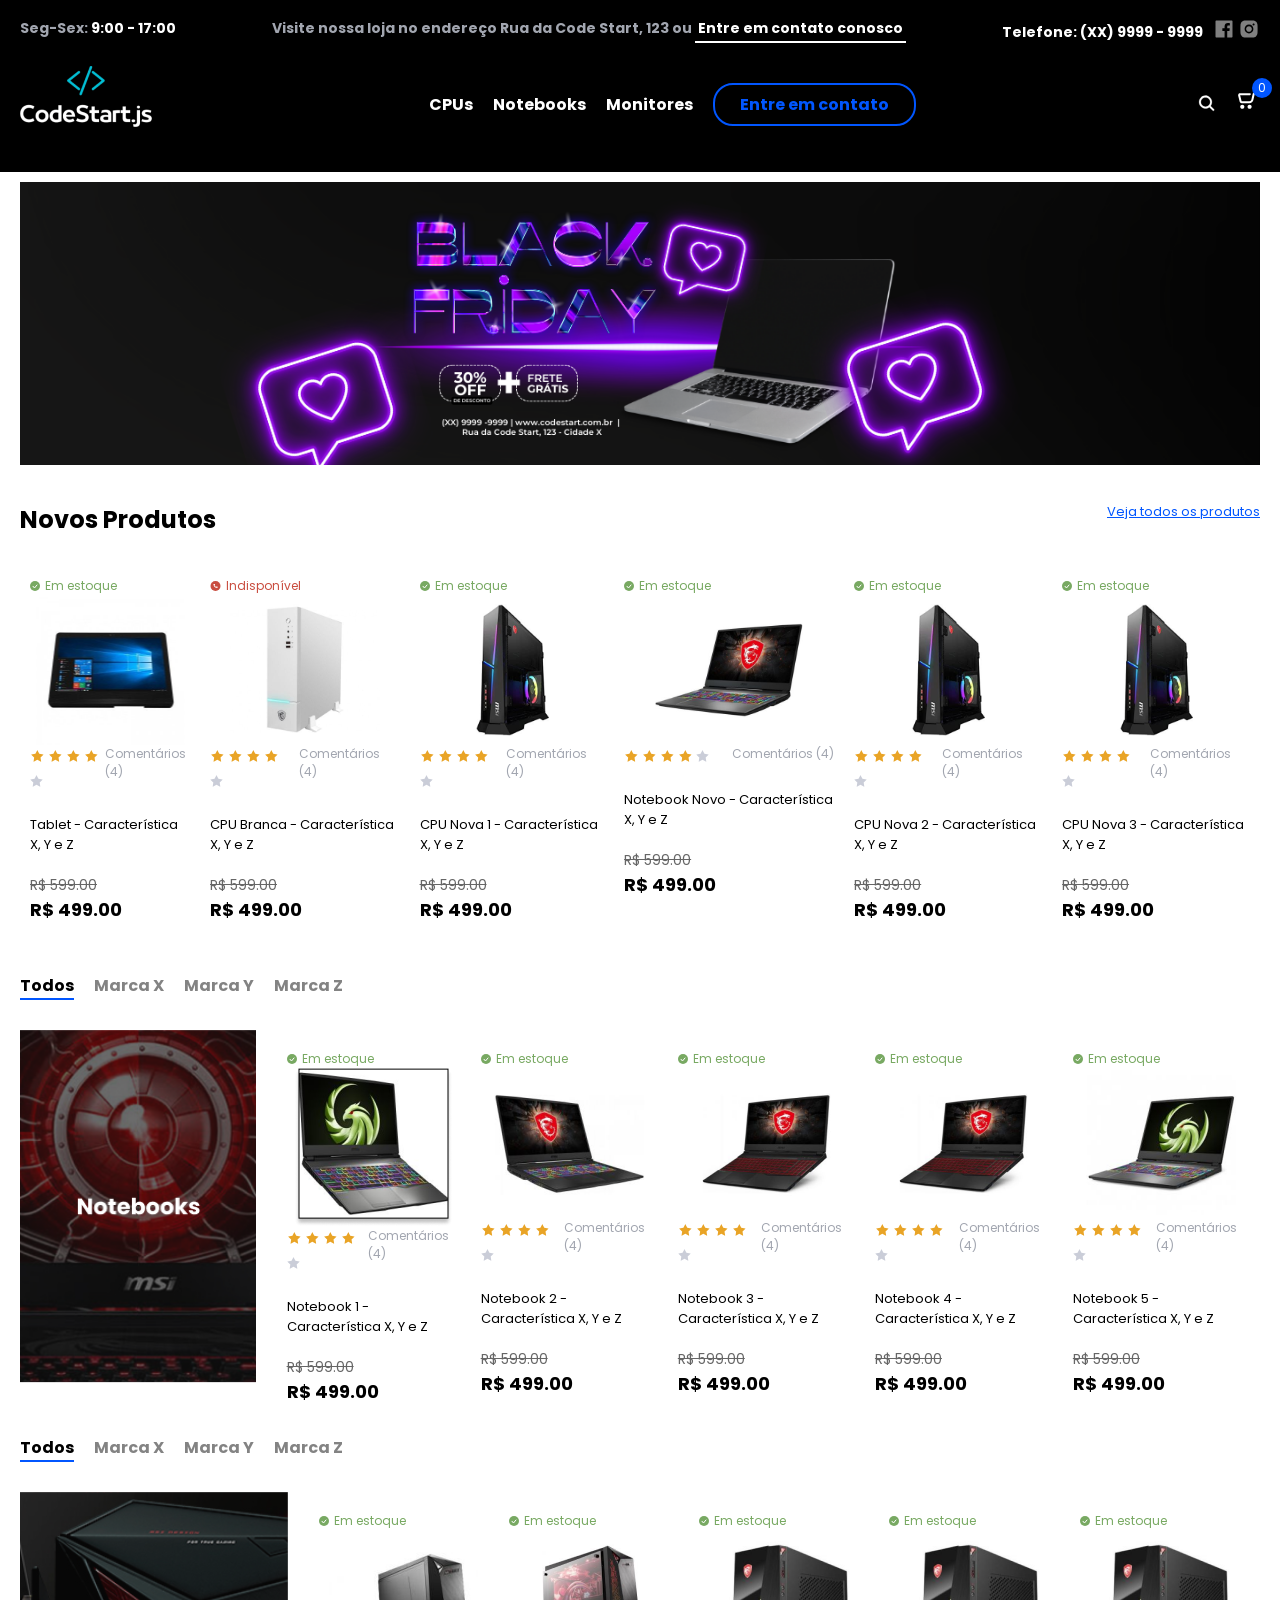
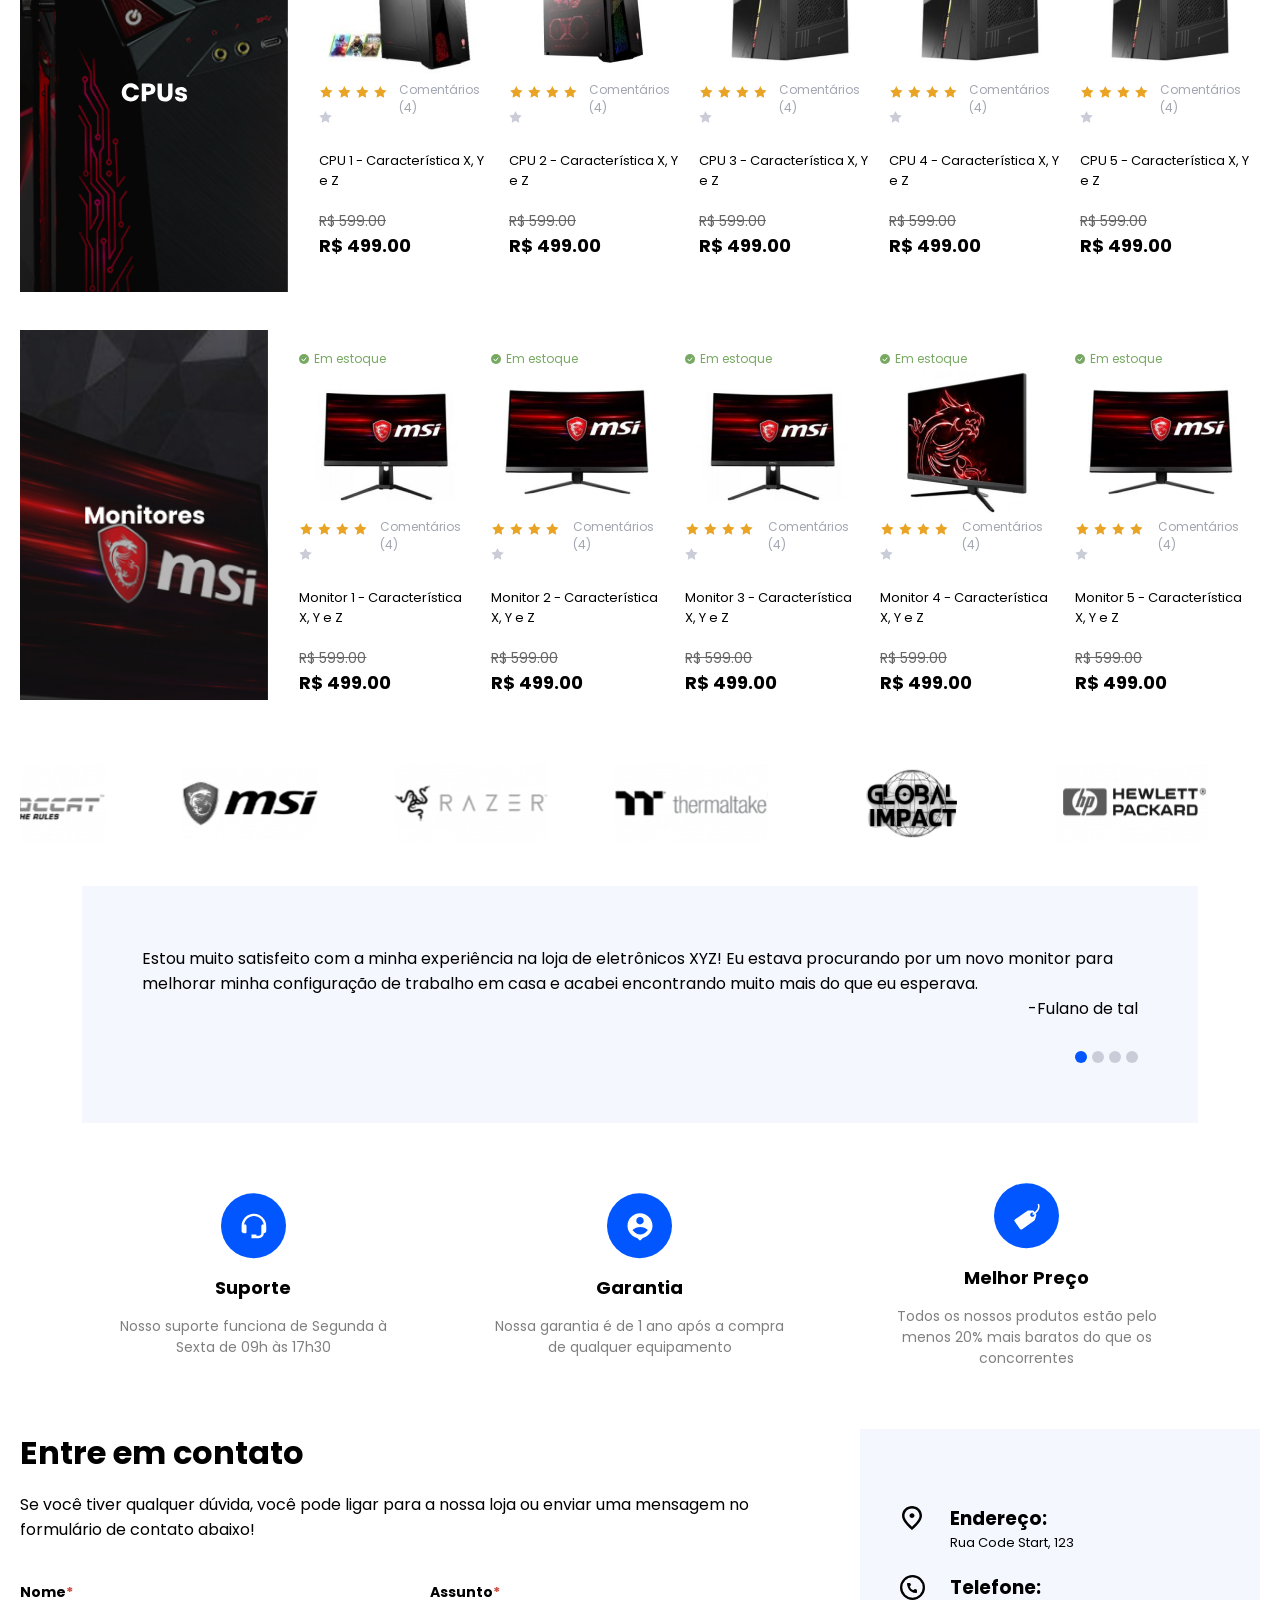
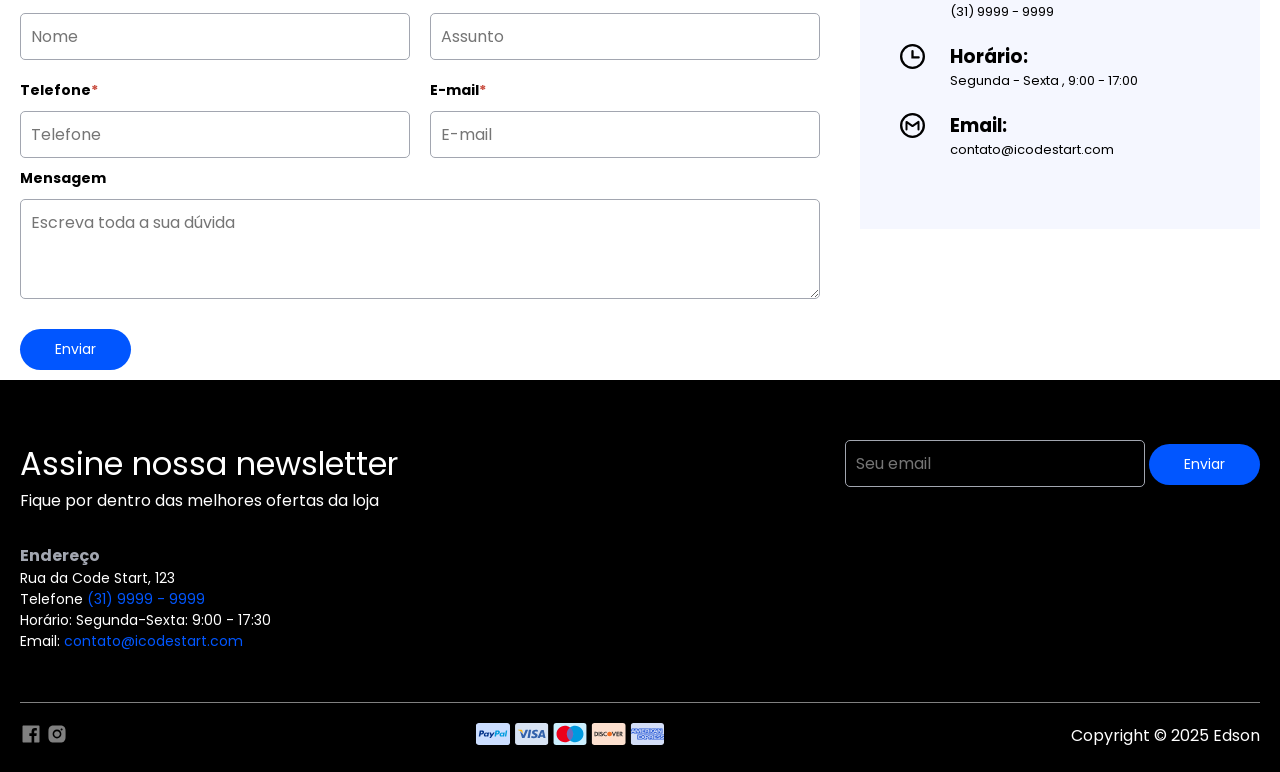
==== index.html @ ab0ff5bd "Updates" ====
<!DOCTYPE html>
<html lang="en">

<head>
    <meta charset="UTF-8">
    <meta name="viewport" content="width=device-width, initial-scale=1.0">
    <title>Loja de informatica Code Start</title>
    <link rel="stylesheet" href="style.css">
    <link rel="preconnect" href="https://fonts.googleapis.com">
    <link rel="preconnect" href="https://fonts.gstatic.com" crossorigin>
    <link
        href="https://fonts.googleapis.com/css2?family=Poppins:ital,wght@0,100;0,200;0,300;0,400;0,500;0,600;0,700;0,800;0,900;1,100;1,200;1,300;1,400;1,500;1,600;1,700;1,800;1,900&display=swap"
        rel="stylesheet">
</head>

<body>
    <header>
        <div class="container">
            <div class="info-header">
                <div class="opening-hours">
                    <p><span>Seg-Sex:</span> 9:00 - 17:00</p>
                </div>
                <div class="our-adress">
                    <p>Visite nossa loja no endereço Rua da Code Start, 123 ou <span>Entre em contato conosco</span></p>
                </div>
                <div class="store-contacts">
                    <div class="cellphones">
                        <p>Telefone: (XX) 9999 - 9999</p>
                    </div>
                    <div class="social-icons">
                        <img src="./assets/facebook-filled.svg" alt="Facebook Code Start">
                        <img src="./assets/instagram-filled.svg" alt="Instagran Code Start">
                    </div>
                </div>
            </div>
            <div class="navigation-header">
                <div class="logo">
                    <img src="./assets/logo 2.png" alt="Logo Code Start">
                </div>
                <nav class="menu">
                    <ul>
                        <li><a href="#">CPUs</a></li>
                        <li><a href="#">Notebooks</a></li>
                        <li><a href="#">Monitores</a></li>
                        <li><a href="#">Entre em contato</a></li>
                    </ul>
                </nav>
                <div class="action-icons">
                    <img src="./assets/search.svg" alt="Busca Code Start" class="search">
                    <div class="cart">
                        <a href="cart.html">
                            <img src="./assets/cart.svg" alt="Carrinho de produtos Code Start">
                            <p class="items-cart">0</p>
                        </a>
                    </div>
                    <div class="mobile-menu-icon">&#9776;</div>
                </div>
            </div>
        </div>
    </header>
    <section id="banner">
        <div class="container">
            <img src="./assets/banner.png" alt="Black Friday Code Start">
        </div>
    </section>
    <section id="new-products">
        <div class="container">
            <div class="header-new-products">
                <h1>Novos Produtos</h1>
                <a href="#">Veja todos os produtos</a>
            </div>
            <div class="general-content-card-products">
                <div class="card-new-products">
                    <div class="stock">
                        <img src="./assets/disponivel-icon.svg" alt="Estoque disponível">
                        <p class="in-stock">Em estoque</p>
                    </div>
                    <img src="./assets/new-products/produto-1.svg" alt="Produto 1" class="img-product">
                    <div class="product-review">
                        <div class="stars">
                            <img src="./assets/star-cheia.svg" alt="Avaliação do produto">
                            <img src="./assets/star-cheia.svg" alt="Avaliação do produto">
                            <img src="./assets/star-cheia.svg" alt="Avaliação do produto">
                            <img src="./assets/star-cheia.svg" alt="Avaliação do produto">
                            <img src="./assets/star-vazia.svg" alt="Avaliação do produto">
                        </div>
                        <p>Comentários (4)</p>
                    </div>
                    <div class="content-footer-product">
                        <div class="info-product">
                            <h3>Tablet - Característica X, Y e Z</h3>
                            <p class="old-price">R$ 599.00</p>
                            <p class="new-price">R$ 499.00</p>
                        </div>
                        <div class="add-cart">
                            <div class="actions-cart">
                                <span class="decrease-quantity">-</span>
                                <span class="number-quantity">0</span>
                                <span class="increase-quantity">+</span>
                                <img src="./assets/cart.svg" alt="Carrinho de Produtos" class="confirm-add-cart">
                            </div>
                        </div>
                    </div>
                </div>
                <div class="card-new-products">
                    <div class="stock">
                        <img src="./assets/out-stock.svg" alt="Estoque indisponível">
                        <p class="out-stock">Indisponível</p>
                    </div>
                    <img src="./assets/new-products/produto-2.svg" alt="Produto 2" class="img-product">
                    <div class="product-review">
                        <div class="stars">
                            <img src="./assets/star-cheia.svg" alt="Avaliação do produto">
                            <img src="./assets/star-cheia.svg" alt="Avaliação do produto">
                            <img src="./assets/star-cheia.svg" alt="Avaliação do produto">
                            <img src="./assets/star-cheia.svg" alt="Avaliação do produto">
                            <img src="./assets/star-vazia.svg" alt="Avaliação do produto">
                        </div>
                        <p>Comentários (4)</p>
                    </div>
                    <div class="content-footer-product">
                        <div class="info-product">
                            <h3>CPU Branca - Característica X, Y e Z</h3>
                            <p class="old-price">R$ 599.00</p>
                            <p class="new-price">R$ 499.00</p>
                        </div>
                        <div class="add-cart">
                            <div class="actions-cart">
                                <span class="decrease-quantity">-</span>
                                <span class="number-quantity">0</span>
                                <span class="increase-quantity">+</span>
                                <img src="./assets/cart.svg" alt="Carrinho de Produtos" class="confirm-add-cart">
                            </div>
                        </div>
                    </div>
                </div>
                <div class="card-new-products">
                    <div class="stock">
                        <img src="./assets/disponivel-icon.svg" alt="Estoque disponível">
                        <p class="in-stock">Em estoque</p>
                    </div>
                    <img src="./assets/new-products/produto-3.svg" alt="Produto 3" class="img-product">
                    <div class="product-review">
                        <div class="stars">
                            <img src="./assets/star-cheia.svg" alt="Avaliação do produto">
                            <img src="./assets/star-cheia.svg" alt="Avaliação do produto">
                            <img src="./assets/star-cheia.svg" alt="Avaliação do produto">
                            <img src="./assets/star-cheia.svg" alt="Avaliação do produto">
                            <img src="./assets/star-vazia.svg" alt="Avaliação do produto">
                        </div>
                        <p>Comentários (4)</p>
                    </div>
                    <div class="content-footer-product">
                        <div class="info-product">
                            <h3>CPU Nova 1 - Característica X, Y e Z</h3>
                            <p class="old-price">R$ 599.00</p>
                            <p class="new-price">R$ 499.00</p>
                        </div>
                        <div class="add-cart">
                            <div class="actions-cart">
                                <span class="decrease-quantity">-</span>
                                <span class="number-quantity">0</span>
                                <span class="increase-quantity">+</span>
                                <img src="./assets/cart.svg" alt="Carrinho de Produtos" class="confirm-add-cart">
                            </div>
                        </div>
                    </div>
                </div>
                <div class="card-new-products">
                    <div class="stock">
                        <img src="./assets/disponivel-icon.svg" alt="Estoque disponível">
                        <p class="in-stock">Em estoque</p>
                    </div>
                    <img src="./assets/new-products/produto-4.svg" alt="Produto 4" class="img-product">
                    <div class="product-review">
                        <div class="stars">
                            <img src="./assets/star-cheia.svg" alt="Avaliação do produto">
                            <img src="./assets/star-cheia.svg" alt="Avaliação do produto">
                            <img src="./assets/star-cheia.svg" alt="Avaliação do produto">
                            <img src="./assets/star-cheia.svg" alt="Avaliação do produto">
                            <img src="./assets/star-vazia.svg" alt="Avaliação do produto">
                        </div>
                        <p>Comentários (4)</p>
                    </div>
                    <div class="content-footer-product">
                        <div class="info-product">
                            <h3>Notebook Novo - Característica X, Y e Z</h3>
                            <p class="old-price">R$ 599.00</p>
                            <p class="new-price">R$ 499.00</p>
                        </div>
                        <div class="add-cart">
                            <div class="actions-cart">
                                <span class="decrease-quantity">-</span>
                                <span class="number-quantity">0</span>
                                <span class="increase-quantity">+</span>
                                <img src="./assets/cart.svg" alt="Carrinho de Produtos" class="confirm-add-cart">
                            </div>
                        </div>
                    </div>
                </div>
                <div class="card-new-products">
                    <div class="stock">
                        <img src="./assets/disponivel-icon.svg" alt="Estoque disponível">
                        <p class="in-stock">Em estoque</p>
                    </div>
                    <img src="./assets/new-products/produto-5.svg" alt="Produto 5" class="img-product">
                    <div class="product-review">
                        <div class="stars">
                            <img src="./assets/star-cheia.svg" alt="Avaliação do produto">
                            <img src="./assets/star-cheia.svg" alt="Avaliação do produto">
                            <img src="./assets/star-cheia.svg" alt="Avaliação do produto">
                            <img src="./assets/star-cheia.svg" alt="Avaliação do produto">
                            <img src="./assets/star-vazia.svg" alt="Avaliação do produto">
                        </div>
                        <p>Comentários (4)</p>
                    </div>
                    <div class="content-footer-product">
                        <div class="info-product">
                            <h3>CPU Nova 2 - Característica X, Y e Z</h3>
                            <p class="old-price">R$ 599.00</p>
                            <p class="new-price">R$ 499.00</p>
                        </div>
                        <div class="add-cart">
                            <div class="actions-cart">
                                <span class="decrease-quantity">-</span>
                                <span class="number-quantity">0</span>
                                <span class="increase-quantity">+</span>
                                <img src="./assets/cart.svg" alt="Carrinho de Produtos" class="confirm-add-cart">
                            </div>
                        </div>
                    </div>
                </div>
                <div class="card-new-products">
                    <div class="stock">
                        <img src="./assets/disponivel-icon.svg" alt="Estoque disponível">
                        <p class="in-stock">Em estoque</p>
                    </div>
                    <img src="./assets/new-products/produto-6.svg" alt="Produto 6" class="img-product">
                    <div class="product-review">
                        <div class="stars">
                            <img src="./assets/star-cheia.svg" alt="Avaliação do produto">
                            <img src="./assets/star-cheia.svg" alt="Avaliação do produto">
                            <img src="./assets/star-cheia.svg" alt="Avaliação do produto">
                            <img src="./assets/star-cheia.svg" alt="Avaliação do produto">
                            <img src="./assets/star-vazia.svg" alt="Avaliação do produto">
                        </div>
                        <p>Comentários (4)</p>
                    </div>
                    <div class="content-footer-product">
                        <div class="info-product">
                            <h3>CPU Nova 3 - Característica X, Y e Z</h3>
                            <p class="old-price">R$ 599.00</p>
                            <p class="new-price">R$ 499.00</p>
                        </div>
                        <div class="add-cart">
                            <div class="actions-cart">
                                <span class="decrease-quantity">-</span>
                                <span class="number-quantity">0</span>
                                <span class="increase-quantity">+</span>
                                <img src="./assets/cart.svg" alt="Carrinho de Produtos" class="confirm-add-cart">
                            </div>
                        </div>
                    </div>
                </div>
            </div>
        </div>
    </section>
    <section id="noteboks" class="products-code-start">
        <div class="container">
            <div class="product-content">
                <div class="product-filter">
                    <nav class="product-filter-brands">
                        <ul>
                            <li class="product-brand-active" data-brand="todos" data-products-type="notebook">Todos</li>
                            <li data-brand="marcaX" data-products-type="notebook">Marca X</li>
                            <li data-brand="marcaY" data-products-type="notebook">Marca Y</li>
                            <li data-brand="marcaZ" data-products-type="notebook">Marca Z</li>
                        </ul>
                    </nav>
                    <div class="notebook-products">
                        <div class="product-cover">
                            <img src="./assets/notebook-cover.png" alt="Notebooks Code Start" />
                        </div>
                        <div class="general-content-card-products">
                            <div class="card-new-products" data-brand="marcaX" data-products-type="notebook">
                                <div class="stock">
                                    <img src="./assets/disponivel-icon.svg" alt="Estoque disponível">
                                    <p class="in-stock">Em estoque</p>
                                </div>
                                <img src="./assets/notebooks/notebook-1.png" alt="Notebook 1" class="img-product">
                                <div class="product-review">
                                    <div class="stars">
                                        <img src="./assets/star-cheia.svg" alt="Avaliação do produto">
                                        <img src="./assets/star-cheia.svg" alt="Avaliação do produto">
                                        <img src="./assets/star-cheia.svg" alt="Avaliação do produto">
                                        <img src="./assets/star-cheia.svg" alt="Avaliação do produto">
                                        <img src="./assets/star-vazia.svg" alt="Avaliação do produto">
                                    </div>
                                    <p>Comentários (4)</p>
                                </div>
                                <div class="content-footer-product">
                                    <div class="info-product">
                                        <h3>Notebook 1 - Característica X, Y e Z</h3>
                                        <p class="old-price">R$ 599.00</p>
                                        <p class="new-price">R$ 499.00</p>
                                    </div>
                                    <div class="add-cart">
                                        <div class="actions-cart">
                                            <span class="decrease-quantity">-</span>
                                            <span class="number-quantity">0</span>
                                            <span class="increase-quantity">+</span>
                                            <img src="./assets/cart.svg" alt="Carrinho de Produtos"
                                                class="confirm-add-cart">
                                        </div>
                                    </div>
                                </div>
                            </div>
                            <div class="card-new-products" data-brand="marcaX" data-products-type="notebook">
                                <div class="stock">
                                    <img src="./assets/disponivel-icon.svg" alt="Estoque disponível">
                                    <p class="in-stock">Em estoque</p>
                                </div>
                                <img src="./assets/notebooks/notebook-2.png" alt="Notebook 2" class="img-product">
                                <div class="product-review">
                                    <div class="stars">
                                        <img src="./assets/star-cheia.svg" alt="Avaliação do produto">
                                        <img src="./assets/star-cheia.svg" alt="Avaliação do produto">
                                        <img src="./assets/star-cheia.svg" alt="Avaliação do produto">
                                        <img src="./assets/star-cheia.svg" alt="Avaliação do produto">
                                        <img src="./assets/star-vazia.svg" alt="Avaliação do produto">
                                    </div>
                                    <p>Comentários (4)</p>
                                </div>
                                <div class="content-footer-product">
                                    <div class="info-product">
                                        <h3>Notebook 2 - Característica X, Y e Z</h3>
                                        <p class="old-price">R$ 599.00</p>
                                        <p class="new-price">R$ 499.00</p>
                                    </div>
                                    <div class="add-cart">
                                        <div class="actions-cart">
                                            <span class="decrease-quantity">-</span>
                                            <span class="number-quantity">0</span>
                                            <span class="increase-quantity">+</span>
                                            <img src="./assets/cart.svg" alt="Carrinho de Produtos"
                                                class="confirm-add-cart">
                                        </div>
                                    </div>
                                </div>
                            </div>
                            <div class="card-new-products" data-brand="marcaY" data-products-type="notebook">
                                <div class="stock">
                                    <img src="./assets/disponivel-icon.svg" alt="Estoque disponível">
                                    <p class="in-stock">Em estoque</p>
                                </div>
                                <img src="./assets/notebooks/notebook-3.png" alt="Notebook 3" class="img-product">
                                <div class="product-review">
                                    <div class="stars">
                                        <img src="./assets/star-cheia.svg" alt="Avaliação do produto">
                                        <img src="./assets/star-cheia.svg" alt="Avaliação do produto">
                                        <img src="./assets/star-cheia.svg" alt="Avaliação do produto">
                                        <img src="./assets/star-cheia.svg" alt="Avaliação do produto">
                                        <img src="./assets/star-vazia.svg" alt="Avaliação do produto">
                                    </div>
                                    <p>Comentários (4)</p>
                                </div>
                                <div class="content-footer-product">
                                    <div class="info-product">
                                        <h3>Notebook 3 - Característica X, Y e Z</h3>
                                        <p class="old-price">R$ 599.00</p>
                                        <p class="new-price">R$ 499.00</p>
                                    </div>
                                    <div class="add-cart">
                                        <div class="actions-cart">
                                            <span class="decrease-quantity">-</span>
                                            <span class="number-quantity">0</span>
                                            <span class="increase-quantity">+</span>
                                            <img src="./assets/cart.svg" alt="Carrinho de Produtos"
                                                class="confirm-add-cart">
                                        </div>
                                    </div>
                                </div>
                            </div>
                            <div class="card-new-products" data-brand="marcaY" data-products-type="notebook">
                                <div class="stock">
                                    <img src="./assets/disponivel-icon.svg" alt="Estoque disponível">
                                    <p class="in-stock">Em estoque</p>
                                </div>
                                <img src="./assets/notebooks/notebook-4.png" alt="Notebook 4" class="img-product">
                                <div class="product-review">
                                    <div class="stars">
                                        <img src="./assets/star-cheia.svg" alt="Avaliação do produto">
                                        <img src="./assets/star-cheia.svg" alt="Avaliação do produto">
                                        <img src="./assets/star-cheia.svg" alt="Avaliação do produto">
                                        <img src="./assets/star-cheia.svg" alt="Avaliação do produto">
                                        <img src="./assets/star-vazia.svg" alt="Avaliação do produto">
                                    </div>
                                    <p>Comentários (4)</p>
                                </div>
                                <div class="content-footer-product">
                                    <div class="info-product">
                                        <h3>Notebook 4 - Característica X, Y e Z</h3>
                                        <p class="old-price">R$ 599.00</p>
                                        <p class="new-price">R$ 499.00</p>
                                    </div>
                                    <div class="add-cart">
                                        <div class="actions-cart">
                                            <span class="decrease-quantity">-</span>
                                            <span class="number-quantity">0</span>
                                            <span class="increase-quantity">+</span>
                                            <img src="./assets/cart.svg" alt="Carrinho de Produtos"
                                                class="confirm-add-cart">
                                        </div>
                                    </div>
                                </div>
                            </div>
                            <div class="card-new-products" data-brand="marcaZ" data-products-type="notebook">
                                <div class="stock">
                                    <img src="./assets/disponivel-icon.svg" alt="Estoque disponível">
                                    <p class="in-stock">Em estoque</p>
                                </div>
                                <img src="./assets/notebooks/notebook-5.png" alt="Notebook 5" class="img-product">
                                <div class="product-review">
                                    <div class="stars">
                                        <img src="./assets/star-cheia.svg" alt="Avaliação do produto">
                                        <img src="./assets/star-cheia.svg" alt="Avaliação do produto">
                                        <img src="./assets/star-cheia.svg" alt="Avaliação do produto">
                                        <img src="./assets/star-cheia.svg" alt="Avaliação do produto">
                                        <img src="./assets/star-vazia.svg" alt="Avaliação do produto">
                                    </div>
                                    <p>Comentários (4)</p>
                                </div>
                                <div class="content-footer-product">
                                    <div class="info-product">
                                        <h3>Notebook 5 - Característica X, Y e Z</h3>
                                        <p class="old-price">R$ 599.00</p>
                                        <p class="new-price">R$ 499.00</p>
                                    </div>
                                    <div class="add-cart">
                                        <div class="actions-cart">
                                            <span class="decrease-quantity">-</span>
                                            <span class="number-quantity">0</span>
                                            <span class="increase-quantity">+</span>
                                            <img src="./assets/cart.svg" alt="Carrinho de Produtos"
                                                class="confirm-add-cart">
                                        </div>
                                    </div>
                                </div>
                            </div>
                        </div>
                    </div>
                </div>
            </div>
        </div>
    </section>
    <section id="cpus" class="products-code-start">
        <div class="container">
            <div class="product-content">
                <div class="product-filter">
                    <nav class="product-filter-brands">
                        <ul>
                            <li class="product-brand-active" data-brand="todos" data-products-type="cpu">Todos</li>
                            <li data-brand="marcaX" data-products-type="cpu">Marca X</li>
                            <li data-brand="marcaY" data-products-type="cpu">Marca Y</li>
                            <li data-brand="marcaZ" data-products-type="cpu">Marca Z</li>
                        </ul>
                    </nav>
                    <div class="cpu-products">
                        <div class="product-cover">
                            <img src="./assets/cpu-cover.svg" alt="CPUs Code Start" />
                        </div>
                        <div class="general-content-card-products">
                            <div class="card-new-products" data-brand="marcaX" data-products-type="cpu">
                                <div class="stock">
                                    <img src="./assets/disponivel-icon.svg" alt="Estoque disponível">
                                    <p class="in-stock">Em estoque</p>
                                </div>
                                <img src="./assets/cpus/cpu-1.png" alt="CPU 1" class="img-product">
                                <div class="product-review">
                                    <div class="stars">
                                        <img src="./assets/star-cheia.svg" alt="Avaliação do produto">
                                        <img src="./assets/star-cheia.svg" alt="Avaliação do produto">
                                        <img src="./assets/star-cheia.svg" alt="Avaliação do produto">
                                        <img src="./assets/star-cheia.svg" alt="Avaliação do produto">
                                        <img src="./assets/star-vazia.svg" alt="Avaliação do produto">
                                    </div>
                                    <p>Comentários (4)</p>
                                </div>
                                <div class="content-footer-product">
                                    <div class="info-product">
                                        <h3>CPU 1 - Característica X, Y e Z</h3>
                                        <p class="old-price">R$ 599.00</p>
                                        <p class="new-price">R$ 499.00</p>
                                    </div>
                                    <div class="add-cart">
                                        <div class="actions-cart">
                                            <span class="decrease-quantity">-</span>
                                            <span class="number-quantity">0</span>
                                            <span class="increase-quantity">+</span>
                                            <img src="./assets/cart.svg" alt="Carrinho de Produtos"
                                                class="confirm-add-cart">
                                        </div>
                                    </div>
                                </div>
                            </div>
                            <div class="card-new-products" data-brand="marcaX" data-products-type="cpu">
                                <div class="stock">
                                    <img src="./assets/disponivel-icon.svg" alt="Estoque disponível">
                                    <p class="in-stock">Em estoque</p>
                                </div>
                                <img src="./assets/cpus/cpu-2.png" alt="CPU 2" class="img-product">
                                <div class="product-review">
                                    <div class="stars">
                                        <img src="./assets/star-cheia.svg" alt="Avaliação do produto">
                                        <img src="./assets/star-cheia.svg" alt="Avaliação do produto">
                                        <img src="./assets/star-cheia.svg" alt="Avaliação do produto">
                                        <img src="./assets/star-cheia.svg" alt="Avaliação do produto">
                                        <img src="./assets/star-vazia.svg" alt="Avaliação do produto">
                                    </div>
                                    <p>Comentários (4)</p>
                                </div>
                                <div class="content-footer-product">
                                    <div class="info-product">
                                        <h3>CPU 2 - Característica X, Y e Z</h3>
                                        <p class="old-price">R$ 599.00</p>
                                        <p class="new-price">R$ 499.00</p>
                                    </div>
                                    <div class="add-cart">
                                        <div class="actions-cart">
                                            <span class="decrease-quantity">-</span>
                                            <span class="number-quantity">0</span>
                                            <span class="increase-quantity">+</span>
                                            <img src="./assets/cart.svg" alt="Carrinho de Produtos"
                                                class="confirm-add-cart">
                                        </div>
                                    </div>
                                </div>
                            </div>
                            <div class="card-new-products" data-brand="marcaY" data-products-type="cpu">
                                <div class="stock">
                                    <img src="./assets/disponivel-icon.svg" alt="Estoque disponível">
                                    <p class="in-stock">Em estoque</p>
                                </div>
                                <img src="./assets/cpus/cpu-3.png" alt="CPU 3" class="img-product">
                                <div class="product-review">
                                    <div class="stars">
                                        <img src="./assets/star-cheia.svg" alt="Avaliação do produto">
                                        <img src="./assets/star-cheia.svg" alt="Avaliação do produto">
                                        <img src="./assets/star-cheia.svg" alt="Avaliação do produto">
                                        <img src="./assets/star-cheia.svg" alt="Avaliação do produto">
                                        <img src="./assets/star-vazia.svg" alt="Avaliação do produto">
                                    </div>
                                    <p>Comentários (4)</p>
                                </div>
                                <div class="content-footer-product">
                                    <div class="info-product">
                                        <h3>CPU 3 - Característica X, Y e Z</h3>
                                        <p class="old-price">R$ 599.00</p>
                                        <p class="new-price">R$ 499.00</p>
                                    </div>
                                    <div class="add-cart">
                                        <div class="actions-cart">
                                            <span class="decrease-quantity">-</span>
                                            <span class="number-quantity">0</span>
                                            <span class="increase-quantity">+</span>
                                            <img src="./assets/cart.svg" alt="Carrinho de Produtos"
                                                class="confirm-add-cart">
                                        </div>
                                    </div>
                                </div>
                            </div>
                            <div class="card-new-products" data-brand="marcaY" data-products-type="cpu">
                                <div class="stock">
                                    <img src="./assets/disponivel-icon.svg" alt="Estoque disponível">
                                    <p class="in-stock">Em estoque</p>
                                </div>
                                <img src="./assets/cpus/cpu-4.png" alt="CPU 4" class="img-product">
                                <div class="product-review">
                                    <div class="stars">
                                        <img src="./assets/star-cheia.svg" alt="Avaliação do produto">
                                        <img src="./assets/star-cheia.svg" alt="Avaliação do produto">
                                        <img src="./assets/star-cheia.svg" alt="Avaliação do produto">
                                        <img src="./assets/star-cheia.svg" alt="Avaliação do produto">
                                        <img src="./assets/star-vazia.svg" alt="Avaliação do produto">
                                    </div>
                                    <p>Comentários (4)</p>
                                </div>
                                <div class="content-footer-product">
                                    <div class="info-product">
                                        <h3>CPU 4 - Característica X, Y e Z</h3>
                                        <p class="old-price">R$ 599.00</p>
                                        <p class="new-price">R$ 499.00</p>
                                    </div>
                                    <div class="add-cart">
                                        <div class="actions-cart">
                                            <span class="decrease-quantity">-</span>
                                            <span class="number-quantity">0</span>
                                            <span class="increase-quantity">+</span>
                                            <img src="./assets/cart.svg" alt="Carrinho de Produtos"
                                                class="confirm-add-cart">
                                        </div>
                                    </div>
                                </div>
                            </div>
                            <div class="card-new-products" data-brand="marcaZ" data-products-type="cpu">
                                <div class="stock">
                                    <img src="./assets/disponivel-icon.svg" alt="Estoque disponível">
                                    <p class="in-stock">Em estoque</p>
                                </div>
                                <img src="./assets/cpus/cpu-5.png" alt="CPU 5" class="img-product">
                                <div class="product-review">
                                    <div class="stars">
                                        <img src="./assets/star-cheia.svg" alt="Avaliação do produto">
                                        <img src="./assets/star-cheia.svg" alt="Avaliação do produto">
                                        <img src="./assets/star-cheia.svg" alt="Avaliação do produto">
                                        <img src="./assets/star-cheia.svg" alt="Avaliação do produto">
                                        <img src="./assets/star-vazia.svg" alt="Avaliação do produto">
                                    </div>
                                    <p>Comentários (4)</p>
                                </div>
                                <div class="content-footer-product">
                                    <div class="info-product">
                                        <h3>CPU 5 - Característica X, Y e Z</h3>
                                        <p class="old-price">R$ 599.00</p>
                                        <p class="new-price">R$ 499.00</p>
                                    </div>
                                    <div class="add-cart">
                                        <div class="actions-cart">
                                            <span class="decrease-quantity">-</span>
                                            <span class="number-quantity">0</span>
                                            <span class="increase-quantity">+</span>
                                            <img src="./assets/cart.svg" alt="Carrinho de Produtos"
                                                class="confirm-add-cart">
                                        </div>
                                    </div>
                                </div>
                            </div>
                        </div>
                    </div>
                </div>
            </div>
        </div>
    </section>
    <section id="monitors" class="products-code-start">
        <div class="container">
            <div class="product-content">
                <div class="product-filter">
                    <div class="monitor-products">
                        <div class="product-cover">
                            <img src="./assets/monitor-cover.png" alt="Monitors Code Start" />
                        </div>
                        <div class="general-content-card-products">
                            <div class="card-new-products" data-brand="marcaX" data-products-type="monitor">
                                <div class="stock">
                                    <img src="./assets/disponivel-icon.svg" alt="Estoque disponível">
                                    <p class="in-stock">Em estoque</p>
                                </div>
                                <img src="./assets/monitores/monitor-1.png" alt="Monitor 1" class="img-product">
                                <div class="product-review">
                                    <div class="stars">
                                        <img src="./assets/star-cheia.svg" alt="Avaliação do produto">
                                        <img src="./assets/star-cheia.svg" alt="Avaliação do produto">
                                        <img src="./assets/star-cheia.svg" alt="Avaliação do produto">
                                        <img src="./assets/star-cheia.svg" alt="Avaliação do produto">
                                        <img src="./assets/star-vazia.svg" alt="Avaliação do produto">
                                    </div>
                                    <p>Comentários (4)</p>
                                </div>
                                <div class="content-footer-product">
                                    <div class="info-product">
                                        <h3>Monitor 1 - Característica X, Y e Z</h3>
                                        <p class="old-price">R$ 599.00</p>
                                        <p class="new-price">R$ 499.00</p>
                                    </div>
                                    <div class="add-cart">
                                        <div class="actions-cart">
                                            <span class="decrease-quantity">-</span>
                                            <span class="number-quantity">0</span>
                                            <span class="increase-quantity">+</span>
                                            <img src="./assets/cart.svg" alt="Carrinho de Produtos"
                                                class="confirm-add-cart">
                                        </div>
                                    </div>
                                </div>
                            </div>
                            <div class="card-new-products" data-brand="marcaX" data-products-type="monitor">
                                <div class="stock">
                                    <img src="./assets/disponivel-icon.svg" alt="Estoque disponível">
                                    <p class="in-stock">Em estoque</p>
                                </div>
                                <img src="./assets/monitores/monitor-2.png" alt="Monitor 2" class="img-product">
                                <div class="product-review">
                                    <div class="stars">
                                        <img src="./assets/star-cheia.svg" alt="Avaliação do produto">
                                        <img src="./assets/star-cheia.svg" alt="Avaliação do produto">
                                        <img src="./assets/star-cheia.svg" alt="Avaliação do produto">
                                        <img src="./assets/star-cheia.svg" alt="Avaliação do produto">
                                        <img src="./assets/star-vazia.svg" alt="Avaliação do produto">
                                    </div>
                                    <p>Comentários (4)</p>
                                </div>
                                <div class="content-footer-product">
                                    <div class="info-product">
                                        <h3>Monitor 2 - Característica X, Y e Z</h3>
                                        <p class="old-price">R$ 599.00</p>
                                        <p class="new-price">R$ 499.00</p>
                                    </div>
                                    <div class="add-cart">
                                        <div class="actions-cart">
                                            <span class="decrease-quantity">-</span>
                                            <span class="number-quantity">0</span>
                                            <span class="increase-quantity">+</span>
                                            <img src="./assets/cart.svg" alt="Carrinho de Produtos"
                                                class="confirm-add-cart">
                                        </div>
                                    </div>
                                </div>
                            </div>
                            <div class="card-new-products" data-brand="marcaY" data-products-type="monitor">
                                <div class="stock">
                                    <img src="./assets/disponivel-icon.svg" alt="Estoque disponível">
                                    <p class="in-stock">Em estoque</p>
                                </div>
                                <img src="./assets/monitores/monitor-3.png" alt="Monitor 3" class="img-product">
                                <div class="product-review">
                                    <div class="stars">
                                        <img src="./assets/star-cheia.svg" alt="Avaliação do produto">
                                        <img src="./assets/star-cheia.svg" alt="Avaliação do produto">
                                        <img src="./assets/star-cheia.svg" alt="Avaliação do produto">
                                        <img src="./assets/star-cheia.svg" alt="Avaliação do produto">
                                        <img src="./assets/star-vazia.svg" alt="Avaliação do produto">
                                    </div>
                                    <p>Comentários (4)</p>
                                </div>
                                <div class="content-footer-product">
                                    <div class="info-product">
                                        <h3>Monitor 3 - Característica X, Y e Z</h3>
                                        <p class="old-price">R$ 599.00</p>
                                        <p class="new-price">R$ 499.00</p>
                                    </div>
                                    <div class="add-cart">
                                        <div class="actions-cart">
                                            <span class="decrease-quantity">-</span>
                                            <span class="number-quantity">0</span>
                                            <span class="increase-quantity">+</span>
                                            <img src="./assets/cart.svg" alt="Carrinho de Produtos"
                                                class="confirm-add-cart">
                                        </div>
                                    </div>
                                </div>
                            </div>
                            <div class="card-new-products" data-brand="marcaY" data-products-type="monitor">
                                <div class="stock">
                                    <img src="./assets/disponivel-icon.svg" alt="Estoque disponível">
                                    <p class="in-stock">Em estoque</p>
                                </div>
                                <img src="./assets/monitores/monitor-4.png" alt="Monitor 4" class="img-product">
                                <div class="product-review">
                                    <div class="stars">
                                        <img src="./assets/star-cheia.svg" alt="Avaliação do produto">
                                        <img src="./assets/star-cheia.svg" alt="Avaliação do produto">
                                        <img src="./assets/star-cheia.svg" alt="Avaliação do produto">
                                        <img src="./assets/star-cheia.svg" alt="Avaliação do produto">
                                        <img src="./assets/star-vazia.svg" alt="Avaliação do produto">
                                    </div>
                                    <p>Comentários (4)</p>
                                </div>
                                <div class="content-footer-product">
                                    <div class="info-product">
                                        <h3>Monitor 4 - Característica X, Y e Z</h3>
                                        <p class="old-price">R$ 599.00</p>
                                        <p class="new-price">R$ 499.00</p>
                                    </div>
                                    <div class="add-cart">
                                        <div class="actions-cart">
                                            <span class="decrease-quantity">-</span>
                                            <span class="number-quantity">0</span>
                                            <span class="increase-quantity">+</span>
                                            <img src="./assets/cart.svg" alt="Carrinho de Produtos"
                                                class="confirm-add-cart">
                                        </div>
                                    </div>
                                </div>
                            </div>
                            <div class="card-new-products" data-brand="marcaZ" data-products-type="monitor">
                                <div class="stock">
                                    <img src="./assets/disponivel-icon.svg" alt="Estoque disponível">
                                    <p class="in-stock">Em estoque</p>
                                </div>
                                <img src="./assets/monitores/monitor-5.png" alt="Monitor 5" class="img-product">
                                <div class="product-review">
                                    <div class="stars">
                                        <img src="./assets/star-cheia.svg" alt="Avaliação do produto">
                                        <img src="./assets/star-cheia.svg" alt="Avaliação do produto">
                                        <img src="./assets/star-cheia.svg" alt="Avaliação do produto">
                                        <img src="./assets/star-cheia.svg" alt="Avaliação do produto">
                                        <img src="./assets/star-vazia.svg" alt="Avaliação do produto">
                                    </div>
                                    <p>Comentários (4)</p>
                                </div>
                                <div class="content-footer-product">
                                    <div class="info-product">
                                        <h3>Monitor 5 - Característica X, Y e Z</h3>
                                        <p class="old-price">R$ 599.00</p>
                                        <p class="new-price">R$ 499.00</p>
                                    </div>
                                    <div class="add-cart">
                                        <div class="actions-cart">
                                            <span class="decrease-quantity">-</span>
                                            <span class="number-quantity">0</span>
                                            <span class="increase-quantity">+</span>
                                            <img src="./assets/cart.svg" alt="Carrinho de Produtos"
                                                class="confirm-add-cart">
                                        </div>
                                    </div>
                                </div>
                            </div>
                        </div>
                    </div>
                </div>
            </div>
        </div>
    </section>
    <section id="sponsors">
        <div class="container">
            <div class="content-sponsors">
                <div class="slider-sponsors">
                    <img src="./assets/marcas/marca1.svg" alt="Marca 1" />
                    <img src="./assets/marcas/marca2.svg" alt="Marca 2" />
                    <img src="./assets/marcas/marca3.svg" alt="Marca 3" />
                    <img src="./assets/marcas/marca4.svg" alt="Marca 4" />
                    <img src="./assets/marcas/marca5.svg" alt="Marca 5" />
                    <img src="./assets/marcas/marca6.svg" alt="Marca 6" />
                    <img src="./assets/marcas/marca7.svg" alt="Marca 7" />
                </div>
            </div>
        </div>
    </section>
    <section id="testimonial">
        <div class="container">
            <div class="content-testimonial">
                <div class="testimonial" data-slide="1">
                    <p>Estou muito satisfeito com a minha experiência na loja de eletrônicos XYZ! Eu estava procurando
                        por um novo monitor para melhorar minha configuração de trabalho em casa e acabei encontrando
                        muito mais do que eu esperava.</p>
                    <div class="name-testimonial">
                        <p>-Fulano de tal</p>
                    </div>
                </div>
                <div class="testimonial" data-slide="2">
                    <p>Estou muito satisfeito com a minha experiência. Eu estava procurando por um novo monitor para
                        trabalho em casa e acabei encontrando muito mais do que eu esperava.</p>
                    <div class="name-testimonial">
                        <p>-Fulano de tal</p>
                    </div>
                </div>
                <div class="testimonial" data-slide="3">
                    <p>Estou muito satisfeito. Eu estava procurando por um novo monitor e acabei encontrando muito mais
                        do que eu esperava.</p>
                    <div class="name-testimonial">
                        <p>-Fulano de tal</p>
                    </div>
                </div>
                <div class="testimonial" data-slide="4">
                    <p>Estou muito satisfeito. Eu estava procurando por um novo monitor.</p>
                    <div class="name-testimonial">
                        <p>-Fulano de tal</p>
                    </div>
                </div>
                <div class="controls-testimonials">
                    <span class="active-testimonial" data-slide="1"></span>
                    <span data-slide="2"></span>
                    <span data-slide="3"></span>
                    <span data-slide="4"></span>
                </div>
            </div>
        </div>
    </section>
    <section id="quality">
        <div class="container">
            <div class="info-quality">
                <div class="card-quality">
                    <img src="./assets/support.svg" alt="Suporte Code Start">
                    <h1>Suporte</h1>
                    <h2>Nosso suporte funciona de Segunda à Sexta de 09h às 17h30</h2>
                </div>
                <div class="card-quality">
                    <img src="./assets/Account.svg" alt="Garantia Code Start">
                    <h1>Garantia</h1>
                    <h2>Nossa garantia é de 1 ano após a compra de qualquer equipamento</h2>
                </div>
                <div class="card-quality">
                    <img src="./assets/Saving.svg" alt="Suporte Code Start">
                    <h1>Melhor Preço</h1>
                    <h2>Todos os nossos produtos estão pelo menos 20% mais baratos do que os concorrentes</h2>
                </div>
            </div>
        </div>
    </section>
    <section id="contact">
        <div class="container">
            <div class="general-content-form">
                <form>
                    <div class="titles-form">
                        <h1>Entre em contato</h1>
                        <p>Se você tiver qualquer dúvida, você pode ligar para a nossa loja ou enviar uma mensagem no formulário de contato abaixo!</p>
                    </div>
                    <div class="info-content-form">
                        <div class="line-form">
                            <div class="group-form">
                                <label>Nome<span>*</span></label>
                                <input type="text" id="name" placeholder="Nome"/>
                            </div>
                            <div class="group-form">
                                <label>Assunto<span>*</span></label>
                                <input type="text" id="subject" placeholder="Assunto"/>
                            </div>
                        </div>
                        <div class="line-form">
                            <div class="group-form">
                                <label>Telefone<span>*</span></label>
                                <input type="text" id="cellphone" placeholder="Telefone"/>
                            </div>
                            <div class="group-form">
                                <label>E-mail<span>*</span></label>
                                <input type="email" id="mail" placeholder="E-mail"/>
                            </div>
                        </div>
                        <div class="group-form">
                            <label>Mensagem</label>
                            <textarea id="mensagem" placeholder="Escreva toda a sua dúvida"></textarea>
                        </div>
                    </div>
                    <input type="submit" value="Enviar"/>
                </form>
                <div class="infos-contact">
                    <div class="line-contact-info">
                        <img src="./assets/local-icon.svg" alt="Endereço Code Start">
                        <div class="text-contact-info">
                            <h3>Endereço:</h3>
                            <h4>Rua Code Start, 123</h4>
                        </div>
                    </div>
                    <div class="line-contact-info">
                        <img src="./assets/phone-icon.svg" alt="Telefone Code Start">
                        <div class="text-contact-info">
                            <h3>Telefone:</h3>
                            <h4>(31) 9999 - 9999</h4>
                        </div>
                    </div>
                    <div class="line-contact-info">
                        <img src="./assets/hours-icon.svg" alt="Horario Code Start">
                        <div class="text-contact-info">
                            <h3>Horário:</h3>
                            <h4>Segunda - Sexta , 9:00 - 17:00</h4>
                        </div>
                    </div>
                    <div class="line-contact-info">
                        <img src="./assets/mail-icon.svg" alt="Email Code Start">
                        <div class="text-contact-info">
                            <h3>Email:</h3>
                            <h4>contato@icodestart.com</h4>
                        </div>
                    </div>
                </div>
            </div>
        </div>
    </section>
    <footer>
        <div class="container">
            <div class="newsletter-footer">
                <div class="titles-newsletter">
                    <h1>Assine nossa newsletter</h1>
                    <h2>Fique por dentro das melhores ofertas da loja</h2>
                </div>
                <div class="input-form-newsletter">
                    <input type="text" id="newsletter-email" placeholder="Seu email" class="input-newsletter"/>
                    <input type="submit" value="Enviar"/>
                </div>
            </div>
            <div class="infos-footer">
                <div class="card-footer">
                    <span>Endereço</span>
                    <p>Rua da Code Start, 123</p>
                    <p>Telefone <a href="tel:+553199999999">(31) 9999 - 9999</a></p>
                    <p>Horário: Segunda-Sexta: 9:00 - 17:30 </p>
                    <p>Email: <a href="mailto:contato@icodestart.com">contato@icodestart.com</a></p>
                </div>
                <div class="additional-infos-footer">
                    <div class="social-icons-footer">
                        <img src="./assets/facebook-filled.svg" alt="Facebook">
                        <img src="./assets/instagram-filled.svg" alt="Instagran">
                    </div>
                    <div class="credit-cards-accepted">
                        <img src="./assets/payments/paypal.svg" alt="Paypal">
                        <img src="./assets/payments/visa.svg" alt="Visa">
                        <img src="./assets/payments/maestro.svg" alt="Maestro">
                        <img src="./assets/payments/discover.svg" alt="Discover">
                        <img src="./assets/payments/american-express.svg" alt="American Express">
                    </div>
                    <div class="copy">
                        <span>Copyright &copy; 2025 Edson</span>
                    </div>
                </div>
            </div>
        </div>
    </footer>

    <script src="script.js"></script>
</body>

</html>
---- style.css ----
* {
    font-family: 'Poppins', sans-serif;
    margin: 0;
    padding: 0;
}

img {
    max-width: 100%;
}

.container {
    max-width: 1400px;
    padding: 0 20px;
    margin: 10px auto;
}

/* Estilos do cabeçalho */
header {
    background-color: #000;
    padding: 8px 0px 20px 0px;
    color: #fff;
}

.info-header {
    display: flex;
    justify-content: space-between;
    font-size: 14px;
    font-weight: bold;
}

.opening-hours span, .our-adress p {
    color: #A2A6B0;
}

.our-adress span {
    color: #fff;
    border-bottom: 2px solid #fff;
    padding: 3px;
}

.store-contacts {
    display: flex;
    align-items: center;
    gap: 10px;
}

.navigation-header {
    display: flex;
    justify-content: space-between;
    align-items: center;
    margin-top: 20px;
}

.menu ul {
    display: flex;
    list-style: none;
    padding: 0px 10px;
}

.menu ul li {
    margin-right: 20px;
}

.menu ul li a {
    text-decoration: none;
    color: #fff;
    font-weight: bold;
    transition: color 1s;
}

.menu ul li a:hover {
    color: #0156FF;
}

.menu ul li:last-child a{
    border: 2px solid #0156FF;
    border-radius: 20px;
    padding: 8px 25px;
    color: #0156FF;
    transition: none;
}

.menu ul li:last-child a:hover{
    border: 2px solid #FFF;
    color: #fff;
}

.mobile-menu-icon {
    display: none;
    cursor: pointer;
    font-size: 25px;
    color: #A2A6B0;
}

.action-icons {
    display: flex;
    gap: 20px;
}

.search {
    cursor: pointer;
}

.cart {
    position: relative;
    cursor: pointer;
}

.items-cart {
    height: 10px;
    width: 10px;
    background-color: #0156FF;
    border-radius: 50%;
    color: #fff;
    font-size: 12px;
    display: flex;
    align-items: center;
    justify-content: center;
    padding: 5px;
    position: absolute;
    top: -10px;
    right: -12px;
}

/* Estilo para carrinho */

.add-cart {
    display: flex;
    justify-content: center;
    gap: 10px;
    border-radius: 10px;
    color: black;
    font-weight: bold;
    padding: 10px;
    display: none;
}

.add-cart img {
    background-color: black;
    border-radius: 10px;
    padding: 5px;
}

.actions-cart {
    display: flex;
    justify-content: center;
    align-items: center;
    gap: 5px;
}

.decrease-quantity {
    border: 1px solid black;
    padding: 5px 8px;
    border-top-left-radius: 10px;
    border-bottom-left-radius: 10px;
}

.increase-quantity {
    border: 1px solid black;
    padding: 5px 8px;
    border-top-right-radius: 10px;
    border-bottom-right-radius: 10px;
}

.number-quantity {
    font-size: 18px;
}

.card-new-products:hover .add-cart {
    display: flex;
}

/* Estilo dos novos produtos */
#new-products {
    margin: 30px 0px;
}

.header-new-products {
    display: flex;
    justify-content: space-between;
    margin-bottom: 20px;
}

.header-new-products h1 {
    font-weight: bold;
}

.header-new-products a {
    color: #0156FF;
    font-size: 13px;
}

.general-content-card-products {
    display: flex;
    justify-content: space-between;
}

.card-new-products {
    padding: 10px;
    margin: 10px 0px;
}

.card-new-products:hover {
    background-color: #A2A6B070;
    border-radius: 10px;
    cursor: pointer;
}

.stock {
    display: flex;
    gap: 5px;
}

.stock p {
    font-size: 12px;
}

.in-stock {
    color: #78A962;
}

.out-stock {
    color: #C94D3F;
}

.img-product {
    display: block;
    margin: 0 auto;
}

.product-review {
    display: flex;
    gap: 5px;
    justify-content: space-between;
}

.product-review p {
    font-size: 12px;
    color: #A2A6B0;
}

.info-product {
    margin-top: 20px;
}

.info-product h3 {
    font-size: 13px;
    margin-bottom: 20px;
    font-weight: 400;
}

.old-price {
    text-decoration: line-through;
    color: #666;
    font-size: 14px;
}

.new-price {
    font-size: 18px;
    font-weight: bold;
}

/* Estilo para produtos */
.product-filter-brands ul {
    display: flex;
}

.product-filter-brands ul li {
    list-style: none;
    margin-right: 20px;
    font-weight: bold;
    font-size: 16px;
    color: #838383;
    cursor: pointer;
}

.product-filter-brands ul li.product-brand-active {
    color: black;
    border-bottom: 2px solid #0156FF;
}

.notebook-products, .cpu-products, .monitor-products {
    display: flex;
    margin-top: 30px;
}

.product-cover {
    margin-right: 20px;
}

.product-cover img {
    height: fit-content;
    width: 300px;
}

/* Estilo para slider de patrocinadores */
.content-sponsors {
    overflow: hidden;
    position: relative;
    width: 100%;
    height: 150px;
}

.slider-sponsors {
    display: flex;
    animation: scroll 10s linear infinite;
}

@keyframes scroll {
    0% {
        transform: translateX(0);
    }
    100% {
        transform: translateX(-100%);
    }
}

.slider-sponsors img {
    max-width: 100%;
    height: auto;
    margin-right: 20px;
}

/* Estilo para depoimentos */
.content-testimonial {
    background-color: #F5F7FF;
    display: flex;
    flex-direction: column;
    width: 90%;
    margin: 0 auto;
    padding: 60px;
    box-sizing: border-box;
}

.name-testimonial {
    display: flex;
    justify-content: flex-end;
}

.controls-testimonials {
    display: flex;
    justify-content: flex-end;
    gap: 5px;
    margin-top: 30px;
}

.controls-testimonials span {
    width: 12px;
    height: 12px;
    border-radius: 100%;
    background-color: #CACDD8;
    cursor: pointer;
}

.controls-testimonials span.active-testimonial {
    background-color: #0156FF;
}

/* Estilo para qualidade */
.info-quality {
    display: grid;
    grid-template-columns: repeat(3, 1fr);
    padding: 40px;
}

.card-quality {
    display: flex;
    flex-direction: column;
    justify-content: center;
    align-items: center;
    text-align: center;
    gap: 15px;
    margin: 10px 0;
}

.card-quality h1 {
    font-size: 18px;
}

.card-quality h2 {
    font-size: 14px;
    font-weight: normal;
    color: #00000080;
    width: 300px;
}

/* Estilo para formularios */
.general-content-form {
    display: grid;
    grid-template-columns: 2fr 1fr;
    gap: 40px;
}

.titles-form h1 {
    font-size: 32px;
    margin-bottom: 15px;
}

.info-content-form {
    display: flex;
    flex-direction: column;
    margin-top: 30px;
}

.line-form {
    display: grid;
    grid-auto-flow: column dense;
    gap: 20px;
    margin: 10px 0;
}

.group-form {
    display: flex;
    flex-direction: column;
}

.group-form label {
    font-size: 14px;
    font-weight: bold;
    margin-bottom: 10px;
}

.group-form label span {
    color: #C94D3F;
}

input[type="text"],
input[type="email"],
input[type="text"]:focus,
input[type="email"]:focus,
textarea {
    border: 1px solid #A2A6B0;
    outline: none;
    background: transparent;
    font-size: 16px;
    border-radius: 5px;
    padding: 10px;
    box-sizing: border-box;
}

textarea {
    width: 100%;
    height: 100px;
}

input[type="submit"], input[type="button"] {
    background-color: #0156FF;
    border: none;
    border-radius: 35px;
    padding: 10px 35px;
    margin: 0;
    font-size: 14px;
    color: white;
    cursor: pointer;
    margin-top: 30px;
}

.infos-contact {
    background-color: #F5F7FF;
    padding: 55px 35px;
    box-sizing: border-box;
    height: 400px;
}

.line-contact-info {
    display: flex;
    gap: 20px;
}

.line-contact-info h3 {
    margin-top: 20px;
}

.line-contact-info h4 {
    font-weight: normal;
    font-size: 13px;
}

/* Estilo para o rodape */
footer {
    background-color: #000;
    color: white;
    padding-top: 50px;
}

footer .container {
    margin: 10px auto 0 auto;
}

.newsletter-footer {
    display: flex;
    justify-content: space-between;
}

.titles-newsletter h1 {
    font-weight: normal;
}

.titles-newsletter h2 {
    font-size: 16px;
    font-weight: normal;
}

.input-form-newsletter input {
    margin: 0;
}

.input-newsletter {
    width: 300px;
    margin-right: 20px;
    color: #fff;
}

.card-footer {
    margin: 30px 0;
}

.card-footer span {
    color: #A2A6B0;
    font-weight: bold;
    font-size: 16px;
}

.card-footer p {
    font-size: 14px;
}

.card-footer a {
    color:#0156FF;
    text-decoration: none;
}

.additional-infos-footer {
    display: flex;
    justify-content: space-between;
    border-top: 1px solid #ffffff80;
    padding: 20px 0;
    margin-top: 50px;
}

/* Estilo para carrinho */
.breadcrumb {
    list-style: none;
    padding: 0;
    margin: 0;
}

.breadcrumb li {
    display: inline;
    margin-right: 5px;
}

.breadcrumb li a {
    text-decoration: none;
    color: #000;
}

.breadcrumb li:last-child {
    font-weight: bold;
}

.breadcrumb li:not(:last-child)::after {
    content: " > ";
    color: #777;
}

.input-cep {
    position: relative;
}

.search-cep {
    position: absolute;
    top: 40px;
    right: 15px;
    background-color: #0156FF;
    border-radius: 10px;
    padding: 5px;
    box-sizing: border-box;
    width: 30px;
    height: 30px;
    cursor: pointer;
}

.info-products-order {
    display: flex;
    flex-direction: column;
}

.send-order {
    display: flex;
    justify-content: flex-end;
    align-items: flex-end;
    gap: 20px;
}

table {
    width: 100%;
    border-collapse: collapse;
    margin-top: 40px;
}

thead tr th,tbody tr td {
    border-bottom: 1px solid #CACDD8;
    padding-bottom: 10px;
}

thead tr th:first-child {
    text-align: left;
}

tbody tr td {
    text-align: center;
    font-weight: bold;
    padding: 20px 0;
}

.product-cart {
    display: flex;
    justify-content: center;
    align-items: center;
}


/* Estilo para telas medias */
@media screen and (max-width: 1200px) {
    .info-header {
        flex-direction: column;
        align-items: center;
        justify-content: center;
        text-align: center;
        gap: 10px;
    }

    .action-icons {
        position: relative;
    }

    .menu {
        display: none;
    }

    .mobile-menu-icon {
        display: block;
    }

    .mobile-menu-open {
        display: block;
        position: absolute;
        top: 140px;
        right: 40px;
        background-color: #333;
        padding: 20px;
        border-radius: 5px;
        z-index: 2;
    }

    .mobile-menu-open ul {
        flex-direction: column;
    }

    .mobile-menu-open ul li {
        margin-bottom: 10px;
    }
    .menu ul li:last-child {
        margin-top: 10px;
    }

    .general-content-card-products {
        display: grid;
        grid-template-columns: repeat(3, 1fr);
    }

    .info-quality {
        grid-template-columns: 1fr;
        justify-content: center;
        align-items: center;
    }

    .general-content-form {
        grid-template-columns: 1fr;
    }

    .line-form {
        grid-auto-flow: unset;
        grid-template-columns: 1fr;
    }

    .infos-contact {
        width: 400px;
        margin: 0 auto;
    }

    .newsletter-footer {
        flex-direction: column;
        justify-content: center;
    }

    .input-form-newsletter {
        display: flex;
        flex-direction: column;
        gap: 20px;
        margin: 30px 0;
    }

    .input-form-newsletter input[type="submit"] {
        width: fit-content;
    }

    .additional-infos-footer {
        flex-direction: column;
        align-items: center;
        gap: 20px;
    }
}

@media screen and (max-width: 768px) {
    .general-content-card-products {
        display: flex;
        flex-direction: column;
        align-items: center;
    }
    
}
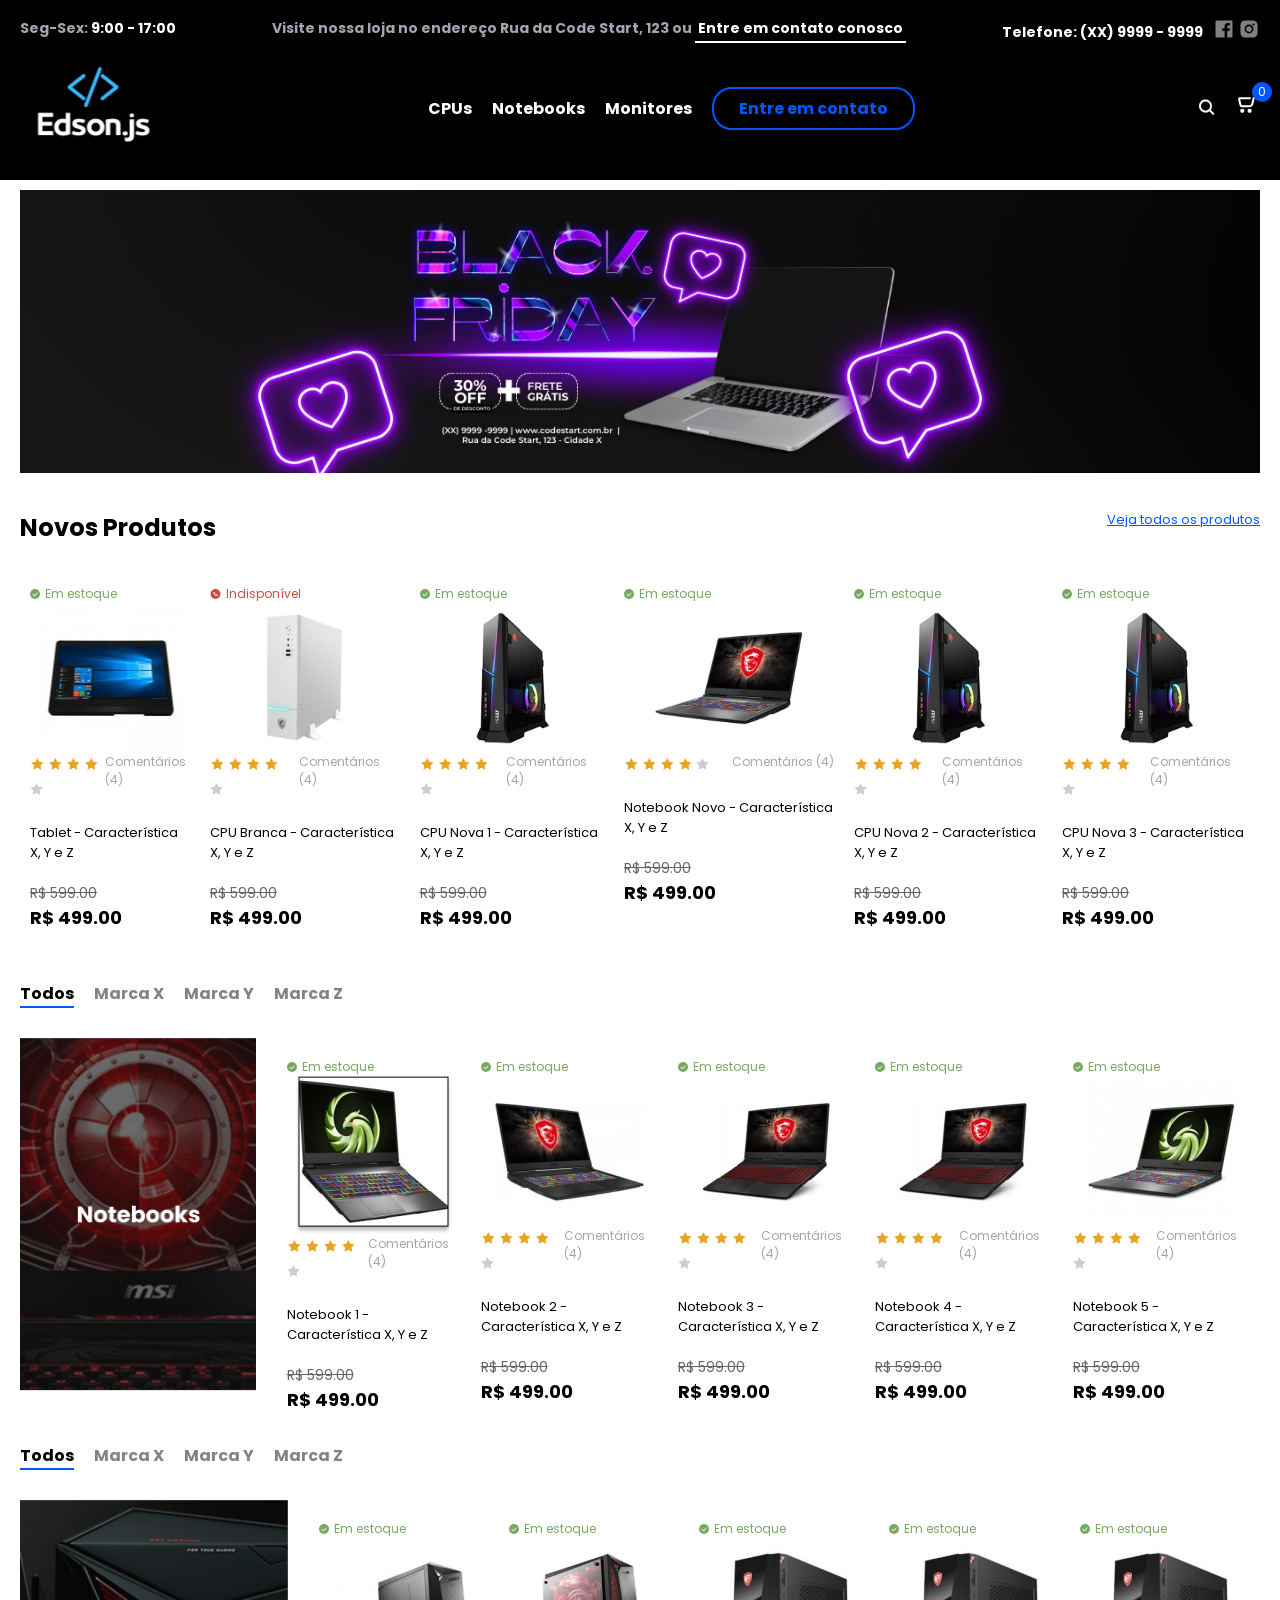
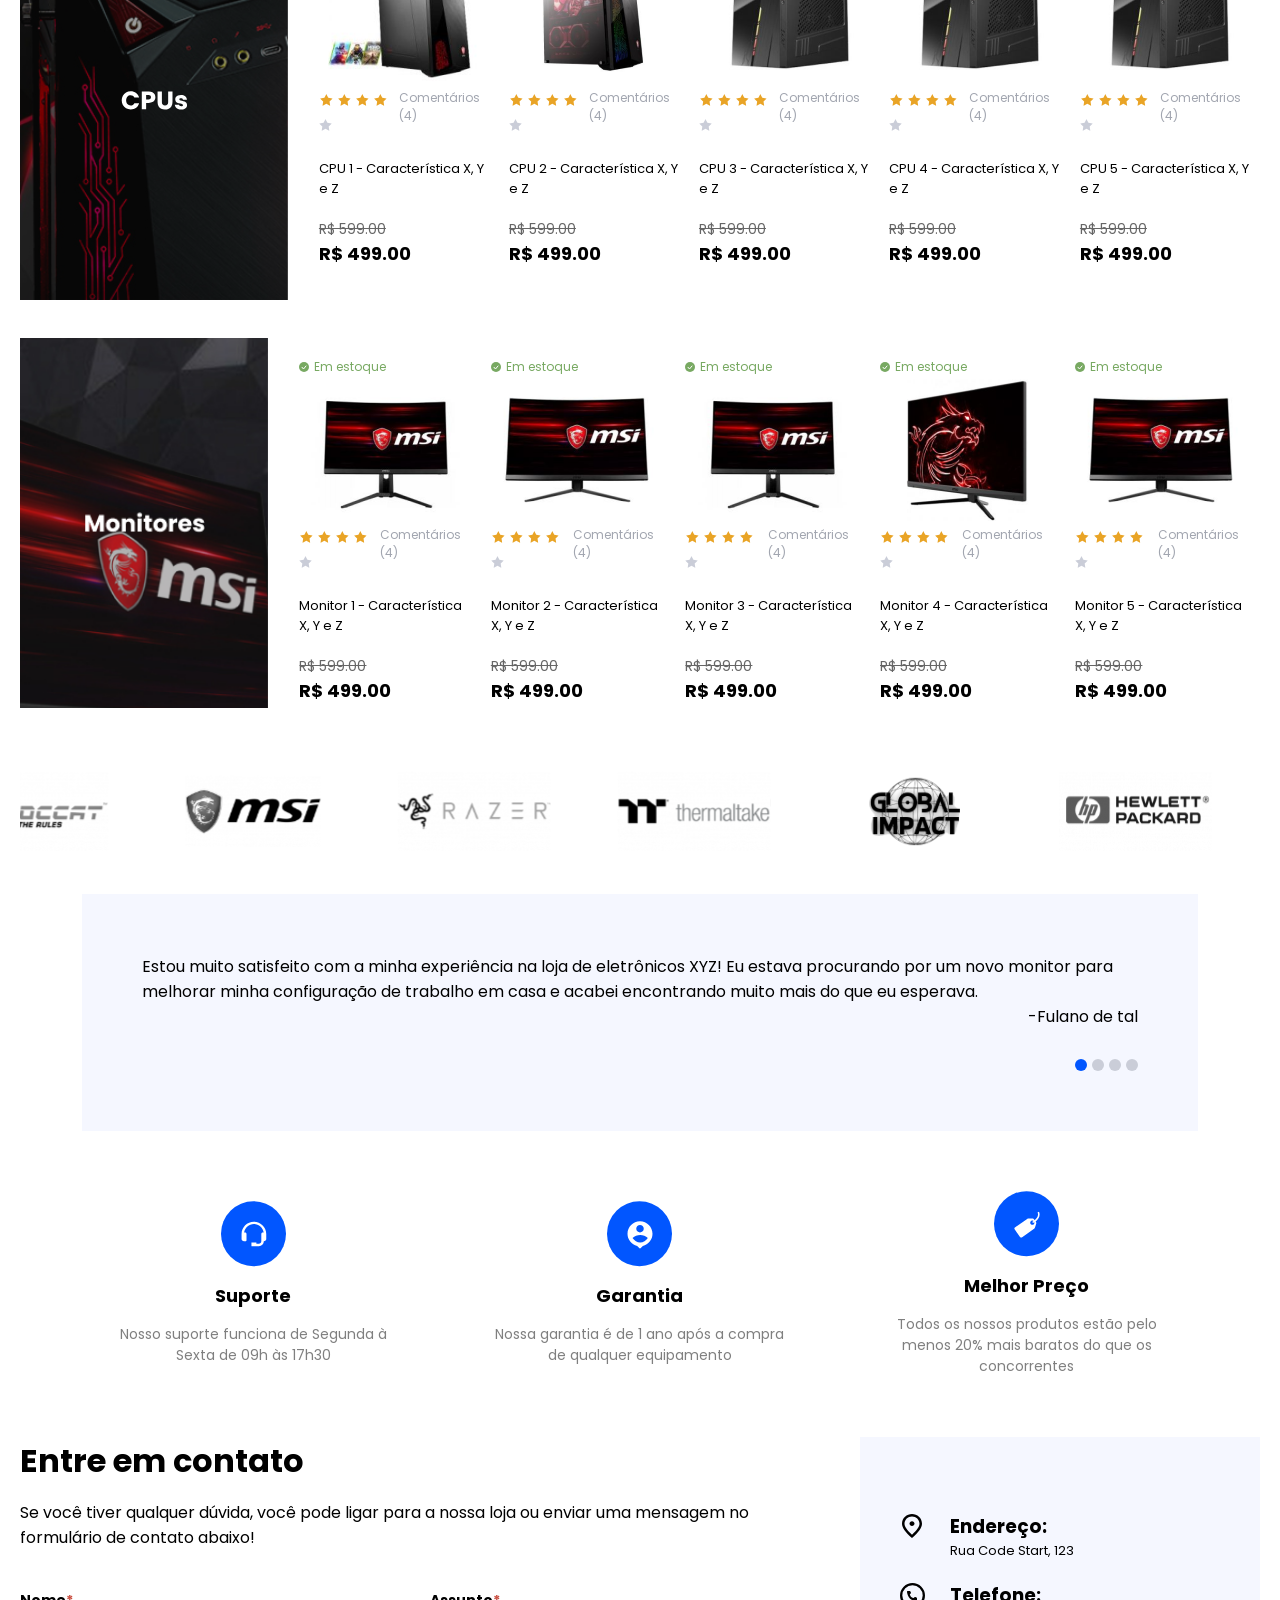
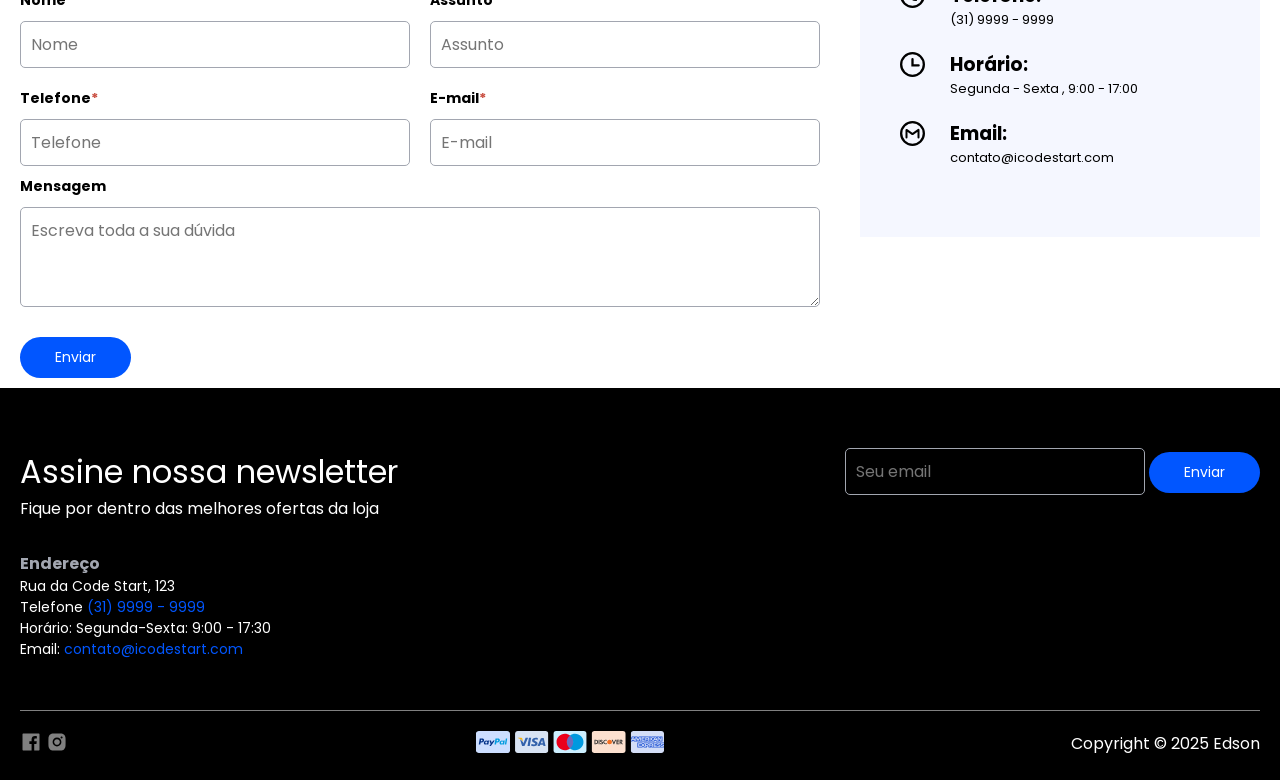
==== commit 4743e1e5: "Atualização de logo e recurso sem funcionar no JS" ====
--- a/index.html
+++ b/index.html
@@ -35,7 +35,7 @@
             </div>
             <div class="navigation-header">
                 <div class="logo">
-                    <img src="./assets/logo 2.png" alt="Logo Code Start">
+                    <a href="./index.html"><img src="./assets/logo.png" alt="Logo Code Start"></a>
                 </div>
                 <nav class="menu">
                     <ul>
@@ -265,7 +265,7 @@
             </div>
         </div>
     </section>
-    <section id="noteboks" class="products-code-start">
+    <section id="nooteboks" class="products-code-start">
         <div class="container">
             <div class="product-content">
                 <div class="product-filter">
--- a/style.css
+++ b/style.css
@@ -614,6 +614,48 @@
     padding: 20px 0;
 }
 
+tbody tr td:first-child {
+    font-weight: normal;
+}
+
+.infos-order {
+    background-color: #F5F7FF;
+    padding: 55px 35px;
+    box-sizing: border-box;
+    height: 400px;
+}
+
+.infos-order h2 {
+    font-size: 18px;
+    font-weight: normal;
+}
+
+.infos-order h3 {
+    font-size: 14px;
+    font-weight: normal;
+    color: #666;
+    border-bottom: 1px solid #CACDD8;
+    margin-top: 15px;
+    padding-bottom: 5px;
+}
+
+.line-infos-order {
+    display: flex;
+    justify-content: space-between;
+    font-size: 13px;
+    font-weight: bold;
+    margin: 10px 0;
+}
+
+.legend-order {
+    font-size: 12px;
+    color: #A2A6B0;
+}
+
+.total-order {
+    font-size: 18px;
+}
+
 .product-cart {
     display: flex;
     justify-content: center;
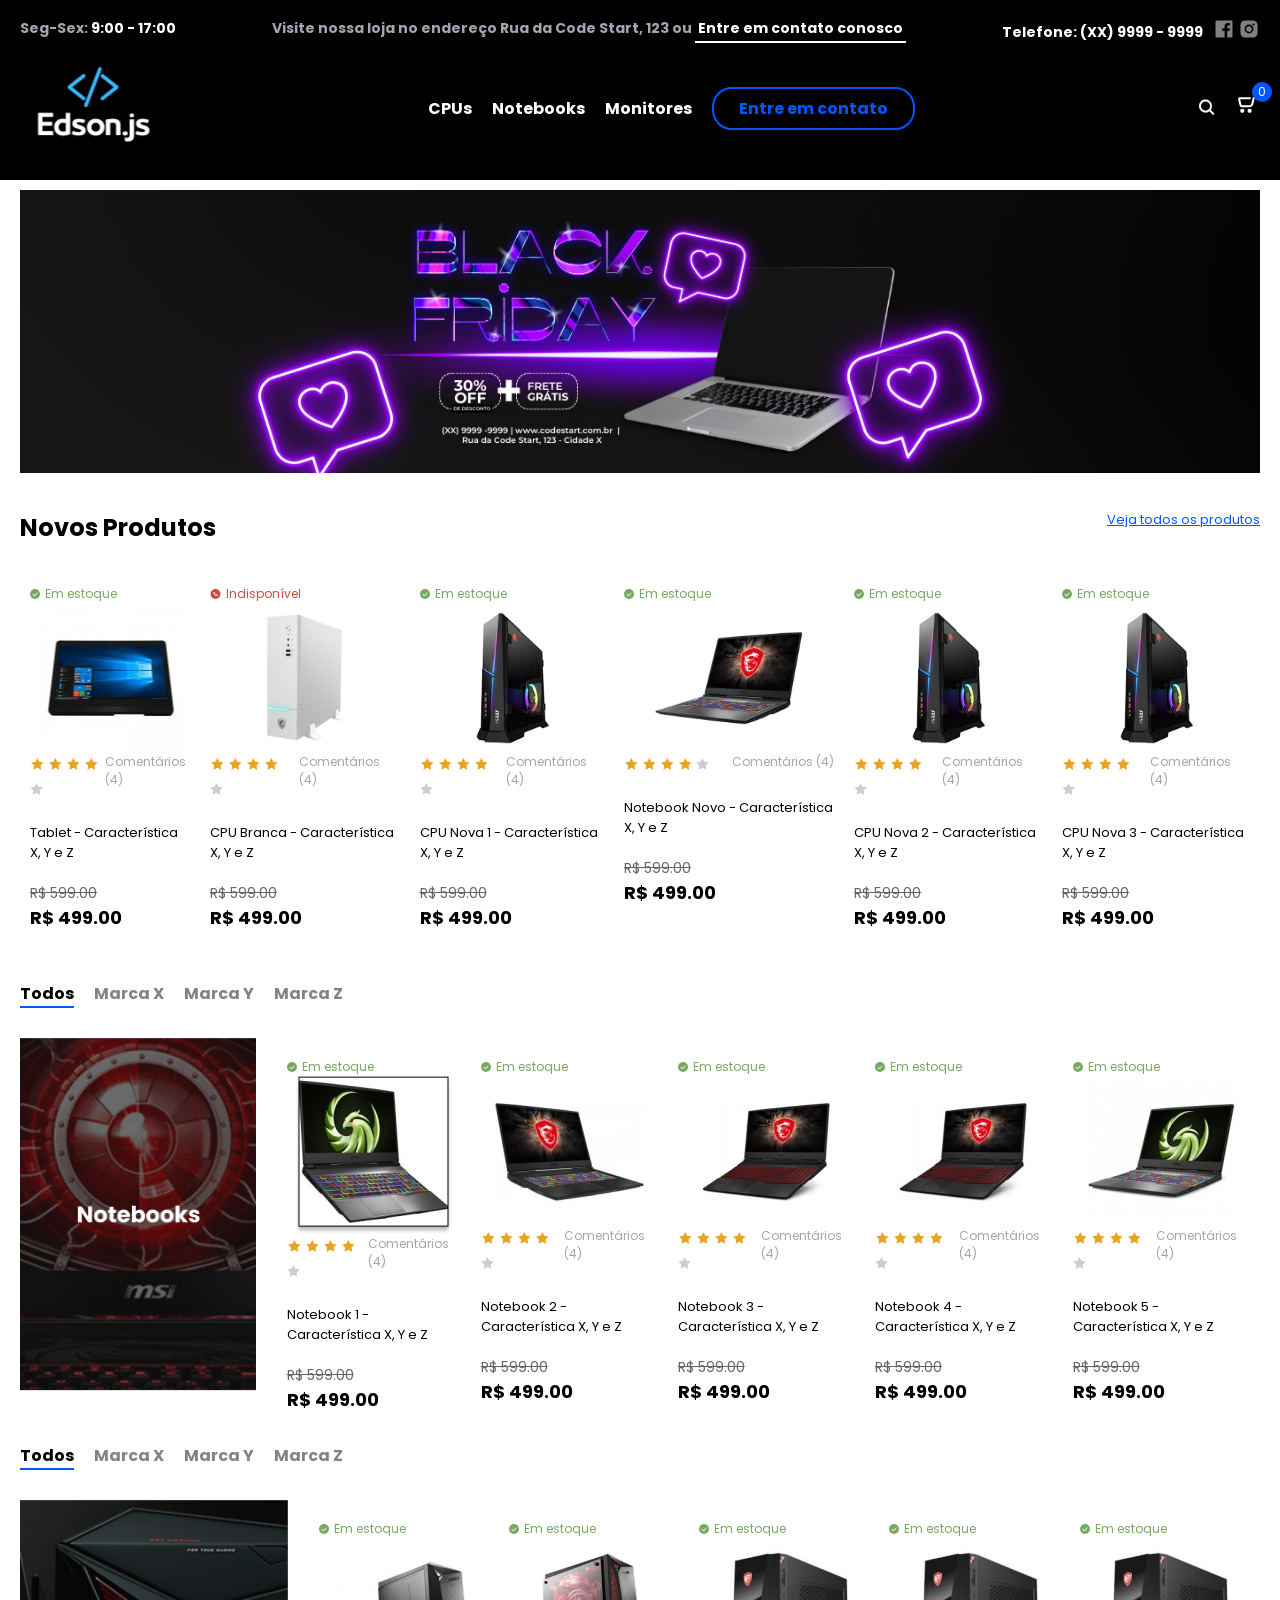
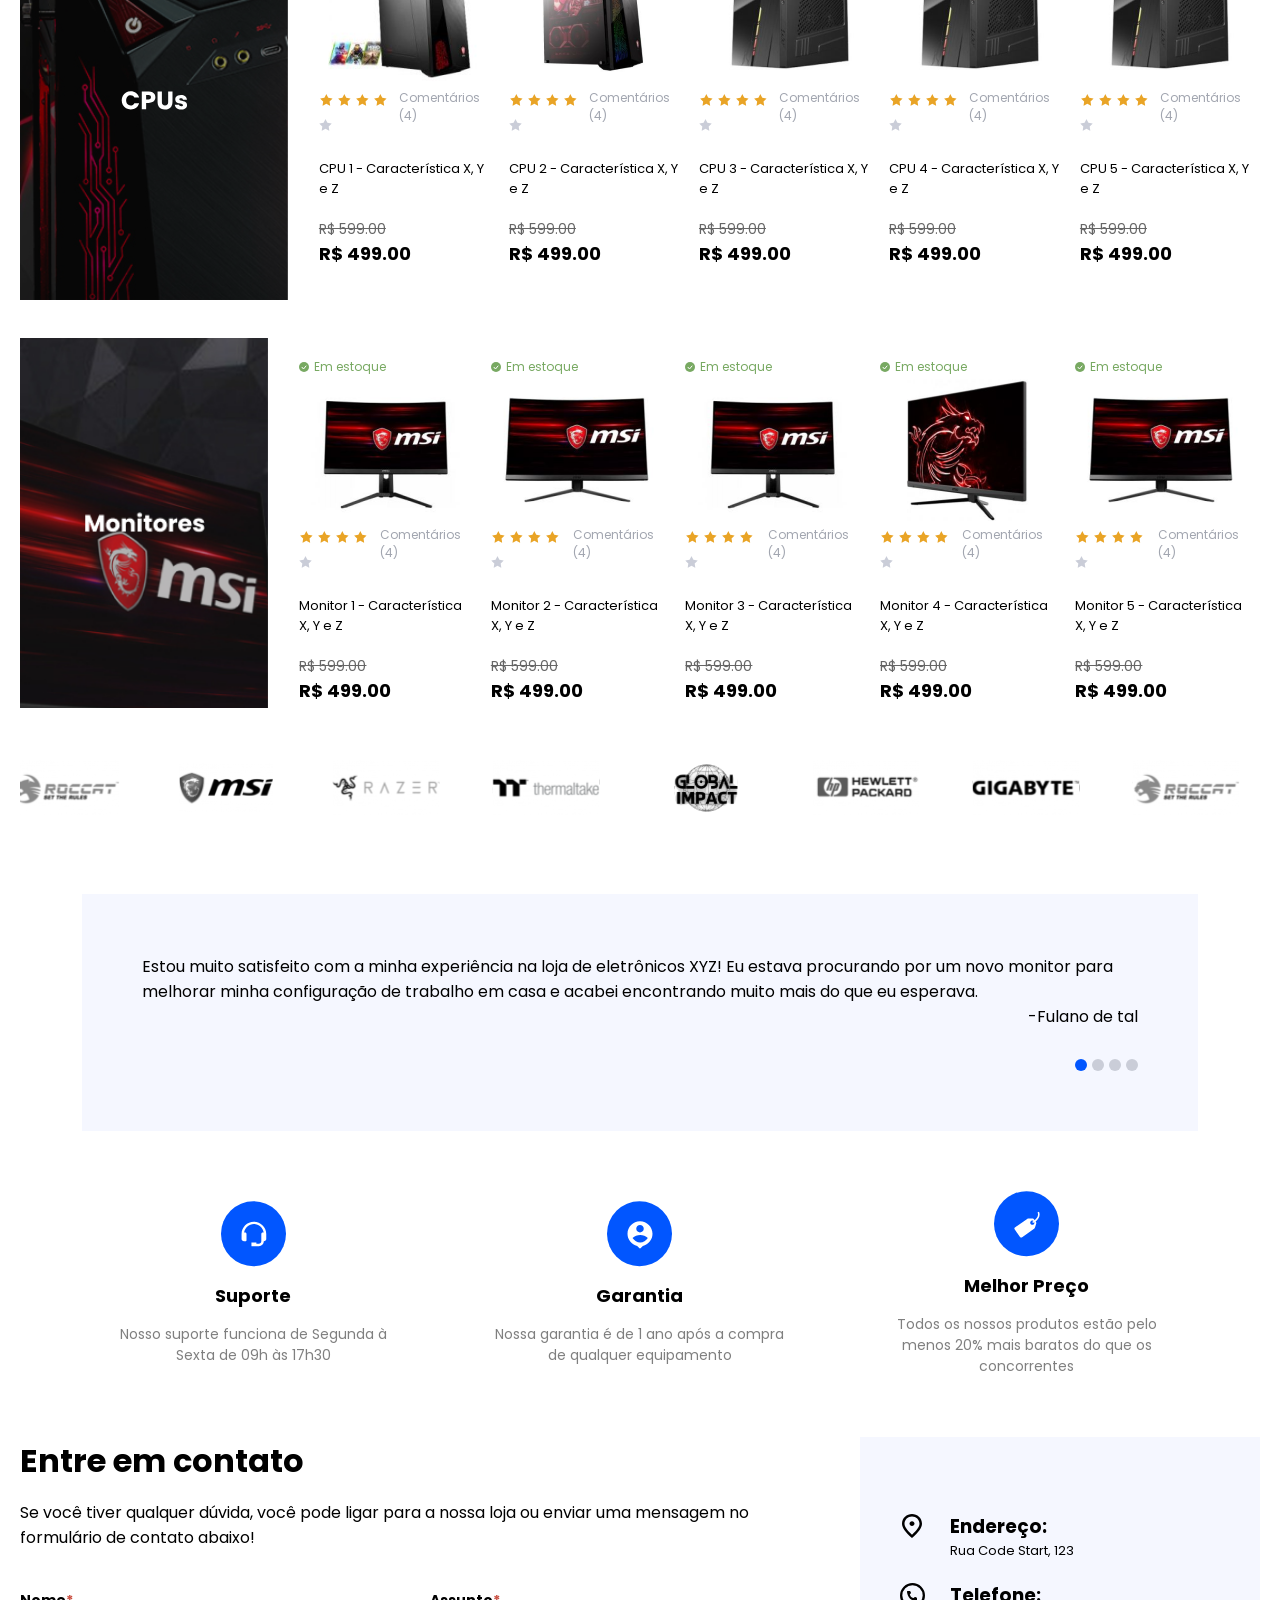
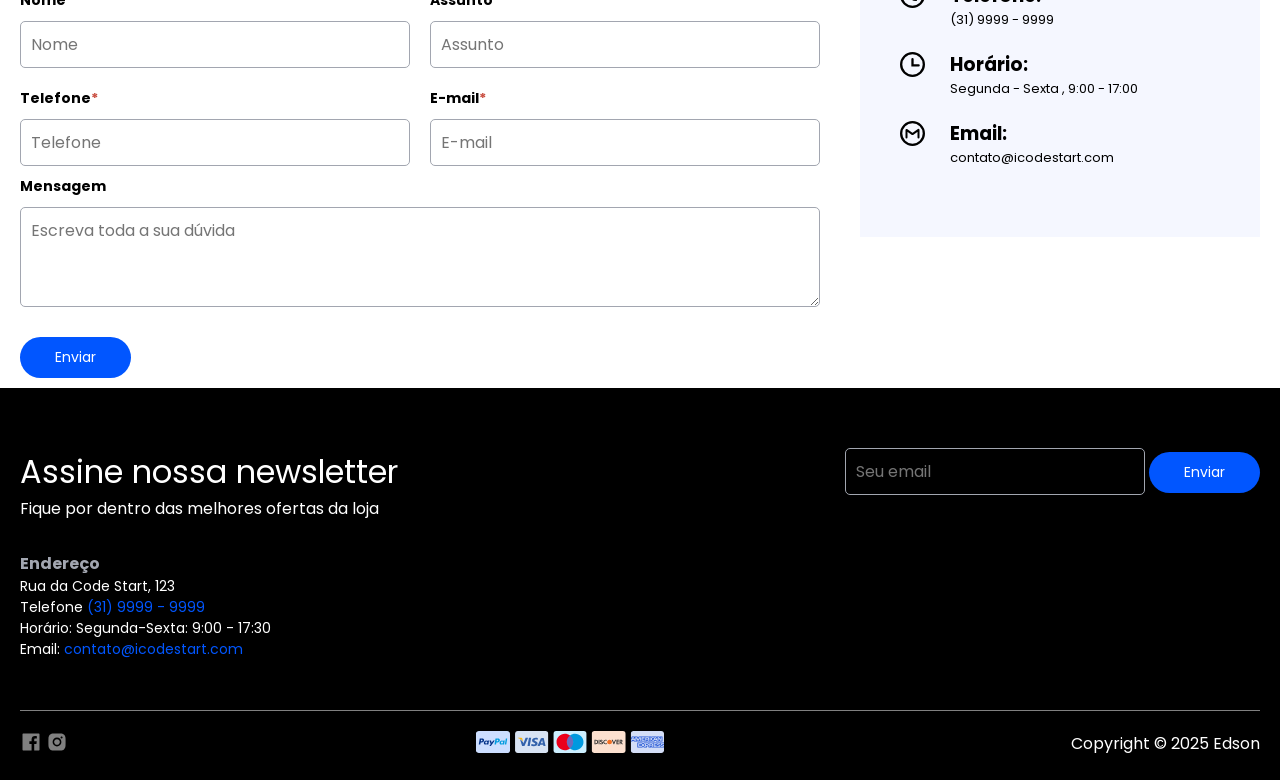
==== commit 94853fef: "Scrool e Cupom funcionando!" ====
--- a/index.html
+++ b/index.html
@@ -39,10 +39,10 @@
                 </div>
                 <nav class="menu">
                     <ul>
-                        <li><a href="#">CPUs</a></li>
-                        <li><a href="#">Notebooks</a></li>
-                        <li><a href="#">Monitores</a></li>
-                        <li><a href="#">Entre em contato</a></li>
+                        <li><a href="#cpus">CPUs</a></li>
+                        <li><a href="#nooteboks">Notebooks</a></li>
+                        <li><a href="#monitors">Monitores</a></li>
+                        <li><a href="#contact">Entre em contato</a></li>
                     </ul>
                 </nav>
                 <div class="action-icons">
--- a/style.css
+++ b/style.css
@@ -441,6 +441,7 @@
 textarea {
     width: 100%;
     height: 100px;
+    margin-bottom: 30px;
 }
 
 input[type="submit"], input[type="button"] {
@@ -452,7 +453,6 @@
     font-size: 14px;
     color: white;
     cursor: pointer;
-    margin-top: 30px;
 }
 
 .infos-contact {
@@ -593,6 +593,18 @@
     gap: 20px;
 }
 
+.send-order input[type="button"] {
+    margin-top: 30px;
+}
+
+.disabled-send-order {
+    background-color: #666 !important;
+    opacity: 0.8;
+    cursor: not-allowed;
+    box-shadow: none;
+    pointer-events: none;
+}
+
 table {
     width: 100%;
     border-collapse: collapse;
@@ -622,7 +634,7 @@
     background-color: #F5F7FF;
     padding: 55px 35px;
     box-sizing: border-box;
-    height: 400px;
+    height: fit-content;
 }
 
 .infos-order h2 {
@@ -637,6 +649,28 @@
     border-bottom: 1px solid #CACDD8;
     margin-top: 15px;
     padding-bottom: 5px;
+}
+
+.add-coupon {
+    display: flex;
+    justify-content: space-between;
+    align-items: center;
+    margin: 30px 0 15px 0;
+}
+
+.coupon-error {
+    color: #C94D3F;
+    font-size: 14px;
+    display: none;
+}
+
+.coupon-added {
+    display: flex;
+    justify-content: space-between;
+}
+
+.coupon-added span {
+    font-size: 18px;
 }
 
 .line-infos-order {
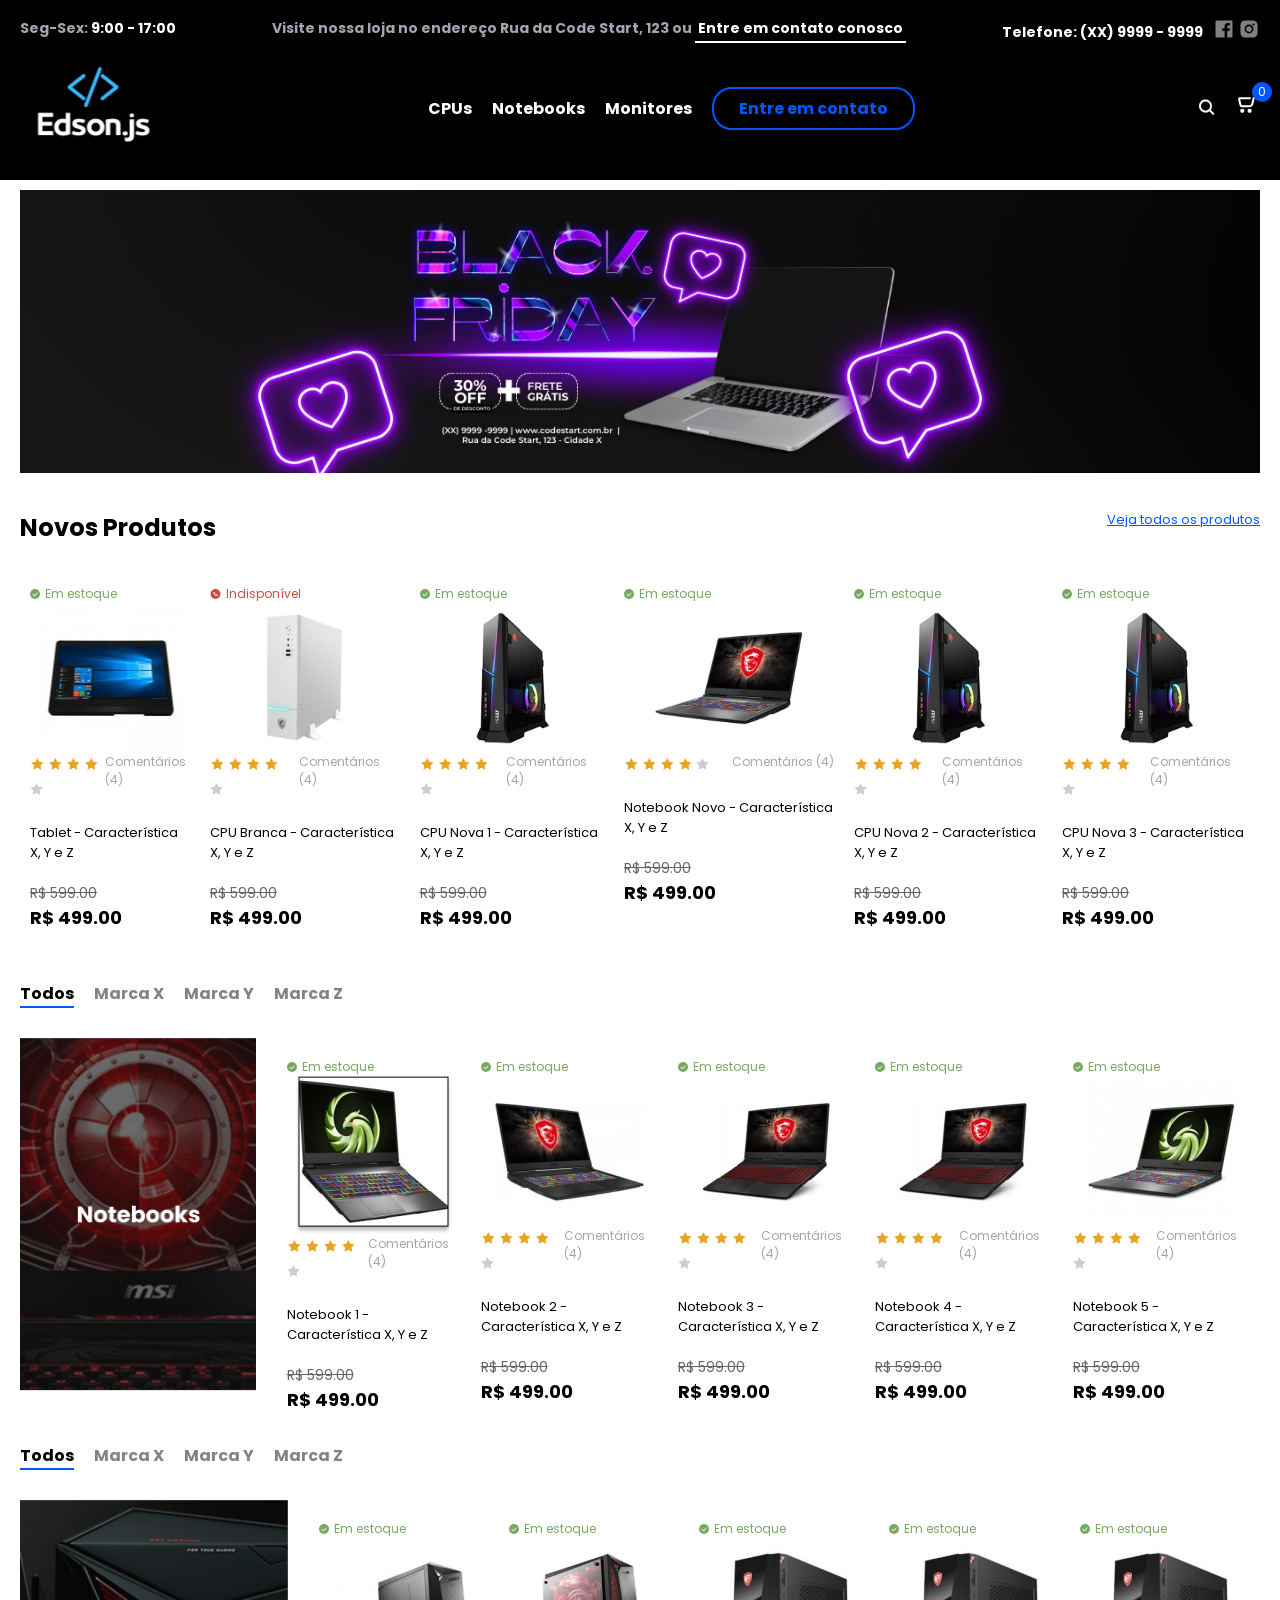
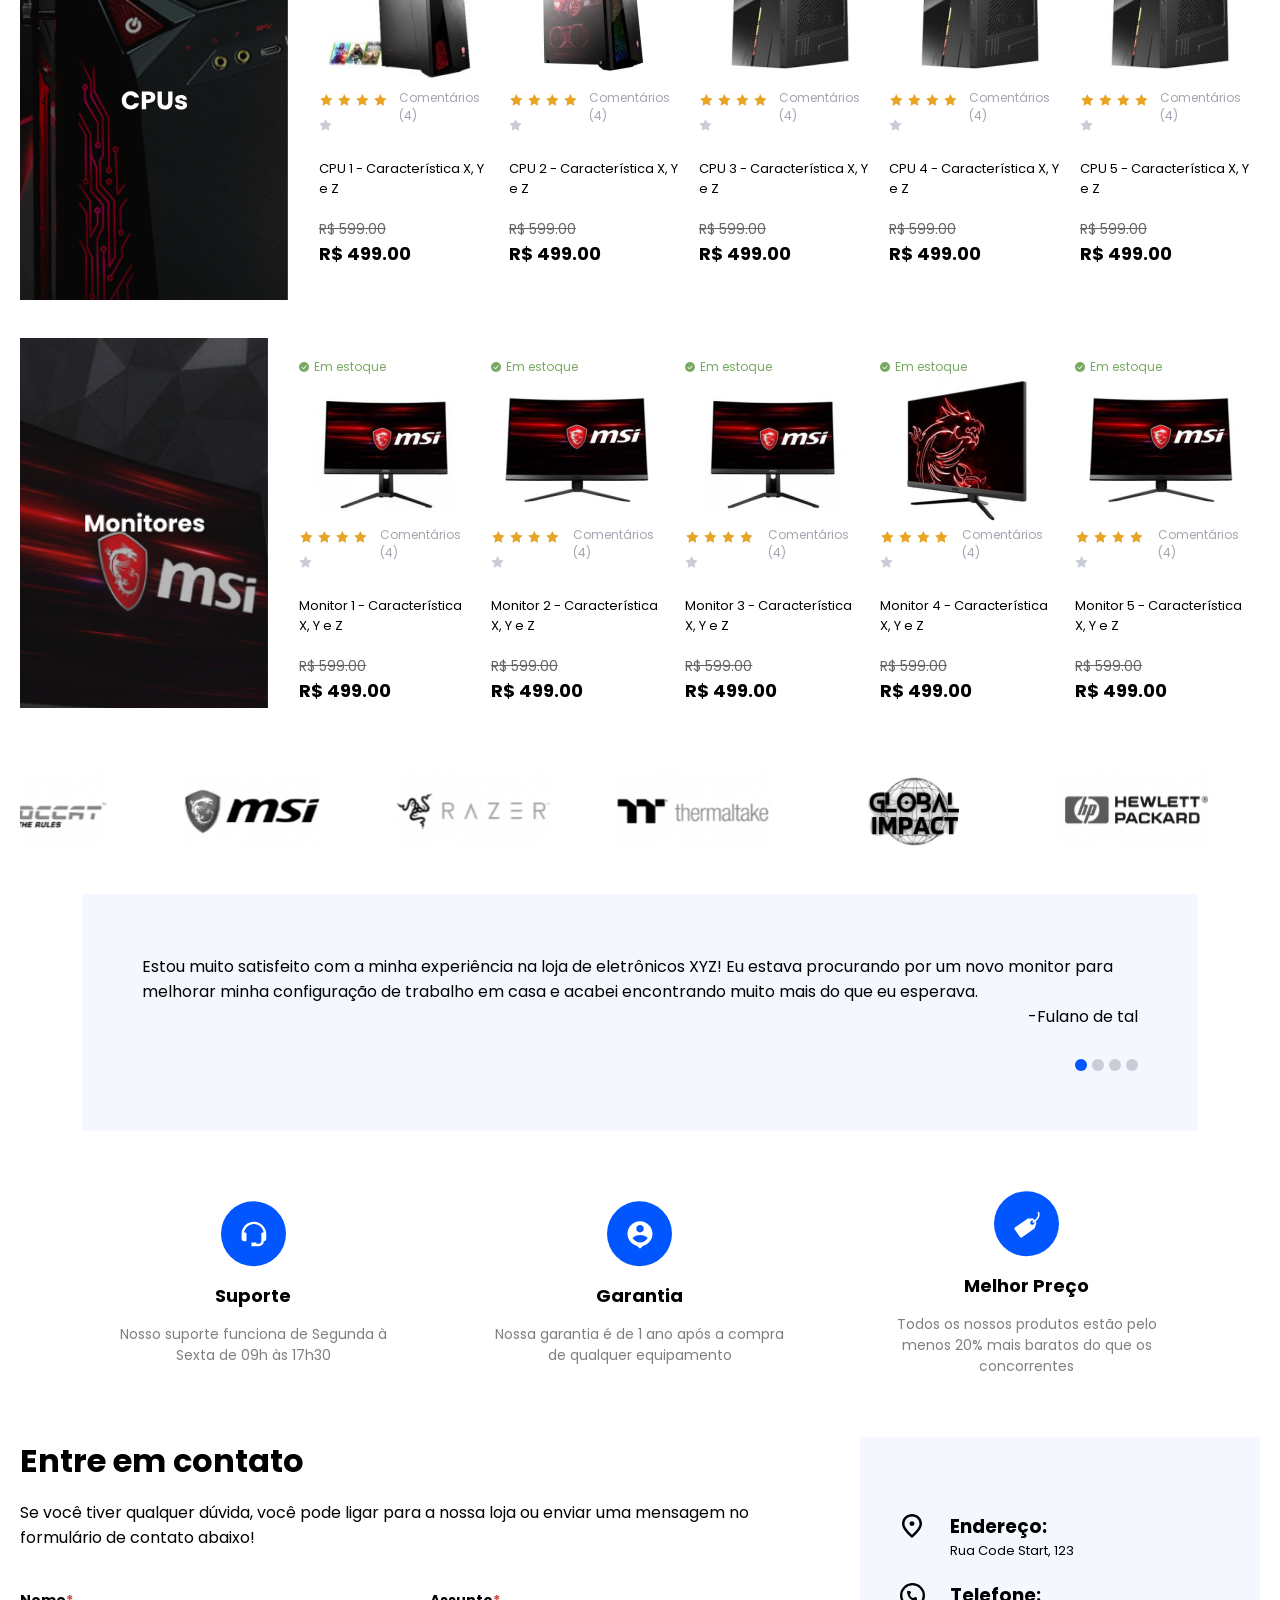
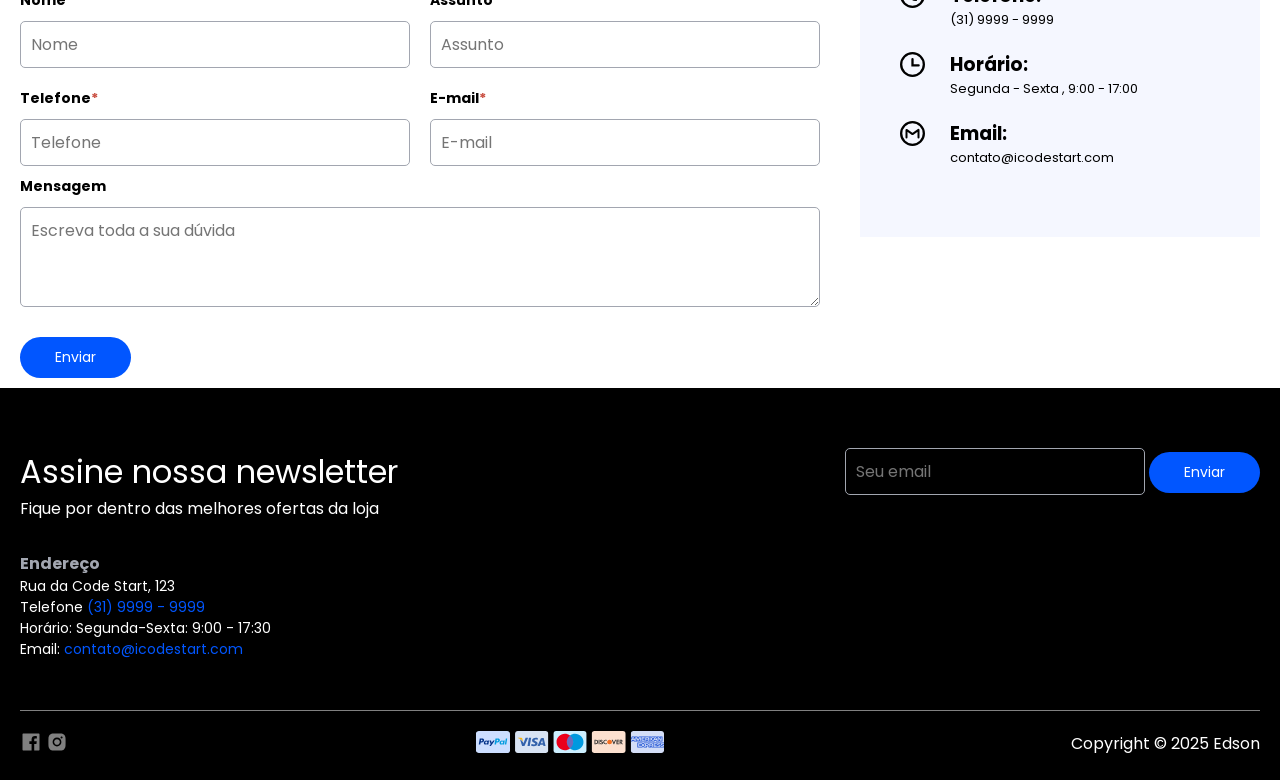
==== commit a8a9fe1d: "Atualização antiga" ====
--- a/index.html
+++ b/index.html
@@ -900,39 +900,45 @@
     <section id="contact">
         <div class="container">
             <div class="general-content-form">
-                <form>
-                    <div class="titles-form">
-                        <h1>Entre em contato</h1>
-                        <p>Se você tiver qualquer dúvida, você pode ligar para a nossa loja ou enviar uma mensagem no formulário de contato abaixo!</p>
-                    </div>
-                    <div class="info-content-form">
-                        <div class="line-form">
+                <div class="intern-content-form">
+                    <form>
+                        <div class="titles-form">
+                            <h1>Entre em contato</h1>
+                            <p>Se você tiver qualquer dúvida, você pode ligar para a nossa loja ou enviar uma mensagem
+                                no formulário de contato abaixo!</p>
+                        </div>
+                        <div class="info-content-form">
+                            <div class="line-form">
+                                <div class="group-form">
+                                    <label>Nome<span>*</span></label>
+                                    <input type="text" id="name" placeholder="Nome" />
+                                </div>
+                                <div class="group-form">
+                                    <label>Assunto<span>*</span></label>
+                                    <input type="text" id="subject" placeholder="Assunto" />
+                                </div>
+                            </div>
+                            <div class="line-form">
+                                <div class="group-form">
+                                    <label>Telefone<span>*</span></label>
+                                    <input type="text" id="cellphone" placeholder="Telefone" />
+                                </div>
+                                <div class="group-form">
+                                    <label>E-mail<span>*</span></label>
+                                    <input type="email" id="mail" placeholder="E-mail" />
+                                </div>
+                            </div>
                             <div class="group-form">
-                                <label>Nome<span>*</span></label>
-                                <input type="text" id="name" placeholder="Nome"/>
-                            </div>
-                            <div class="group-form">
-                                <label>Assunto<span>*</span></label>
-                                <input type="text" id="subject" placeholder="Assunto"/>
-                            </div>
-                        </div>
-                        <div class="line-form">
-                            <div class="group-form">
-                                <label>Telefone<span>*</span></label>
-                                <input type="text" id="cellphone" placeholder="Telefone"/>
-                            </div>
-                            <div class="group-form">
-                                <label>E-mail<span>*</span></label>
-                                <input type="email" id="mail" placeholder="E-mail"/>
-                            </div>
-                        </div>
-                        <div class="group-form">
-                            <label>Mensagem</label>
-                            <textarea id="mensagem" placeholder="Escreva toda a sua dúvida"></textarea>
-                        </div>
-                    </div>
-                    <input type="submit" value="Enviar"/>
-                </form>
+                                <label>Mensagem</label>
+                                <textarea id="mensagem" placeholder="Escreva toda a sua dúvida"></textarea>
+                            </div>
+                        </div>
+                        <input type="submit" value="Enviar" />
+                    </form>
+                    <p id="loading" style="display: none;">Carregando</p>
+                    <p id="sucess-message" style="display: none;">Mensagem enviada com sucesso!</p>
+                    <p id="error-message" style="display: none;">Erro ao enviar mensagem. Envie um email para edson.silva@dcx.ufpb.br</p>
+                </div>
                 <div class="infos-contact">
                     <div class="line-contact-info">
                         <img src="./assets/local-icon.svg" alt="Endereço Code Start">
@@ -974,8 +980,8 @@
                     <h2>Fique por dentro das melhores ofertas da loja</h2>
                 </div>
                 <div class="input-form-newsletter">
-                    <input type="text" id="newsletter-email" placeholder="Seu email" class="input-newsletter"/>
-                    <input type="submit" value="Enviar"/>
+                    <input type="text" id="newsletter-email" placeholder="Seu email" class="input-newsletter" />
+                    <input type="submit" value="Enviar" />
                 </div>
             </div>
             <div class="infos-footer">
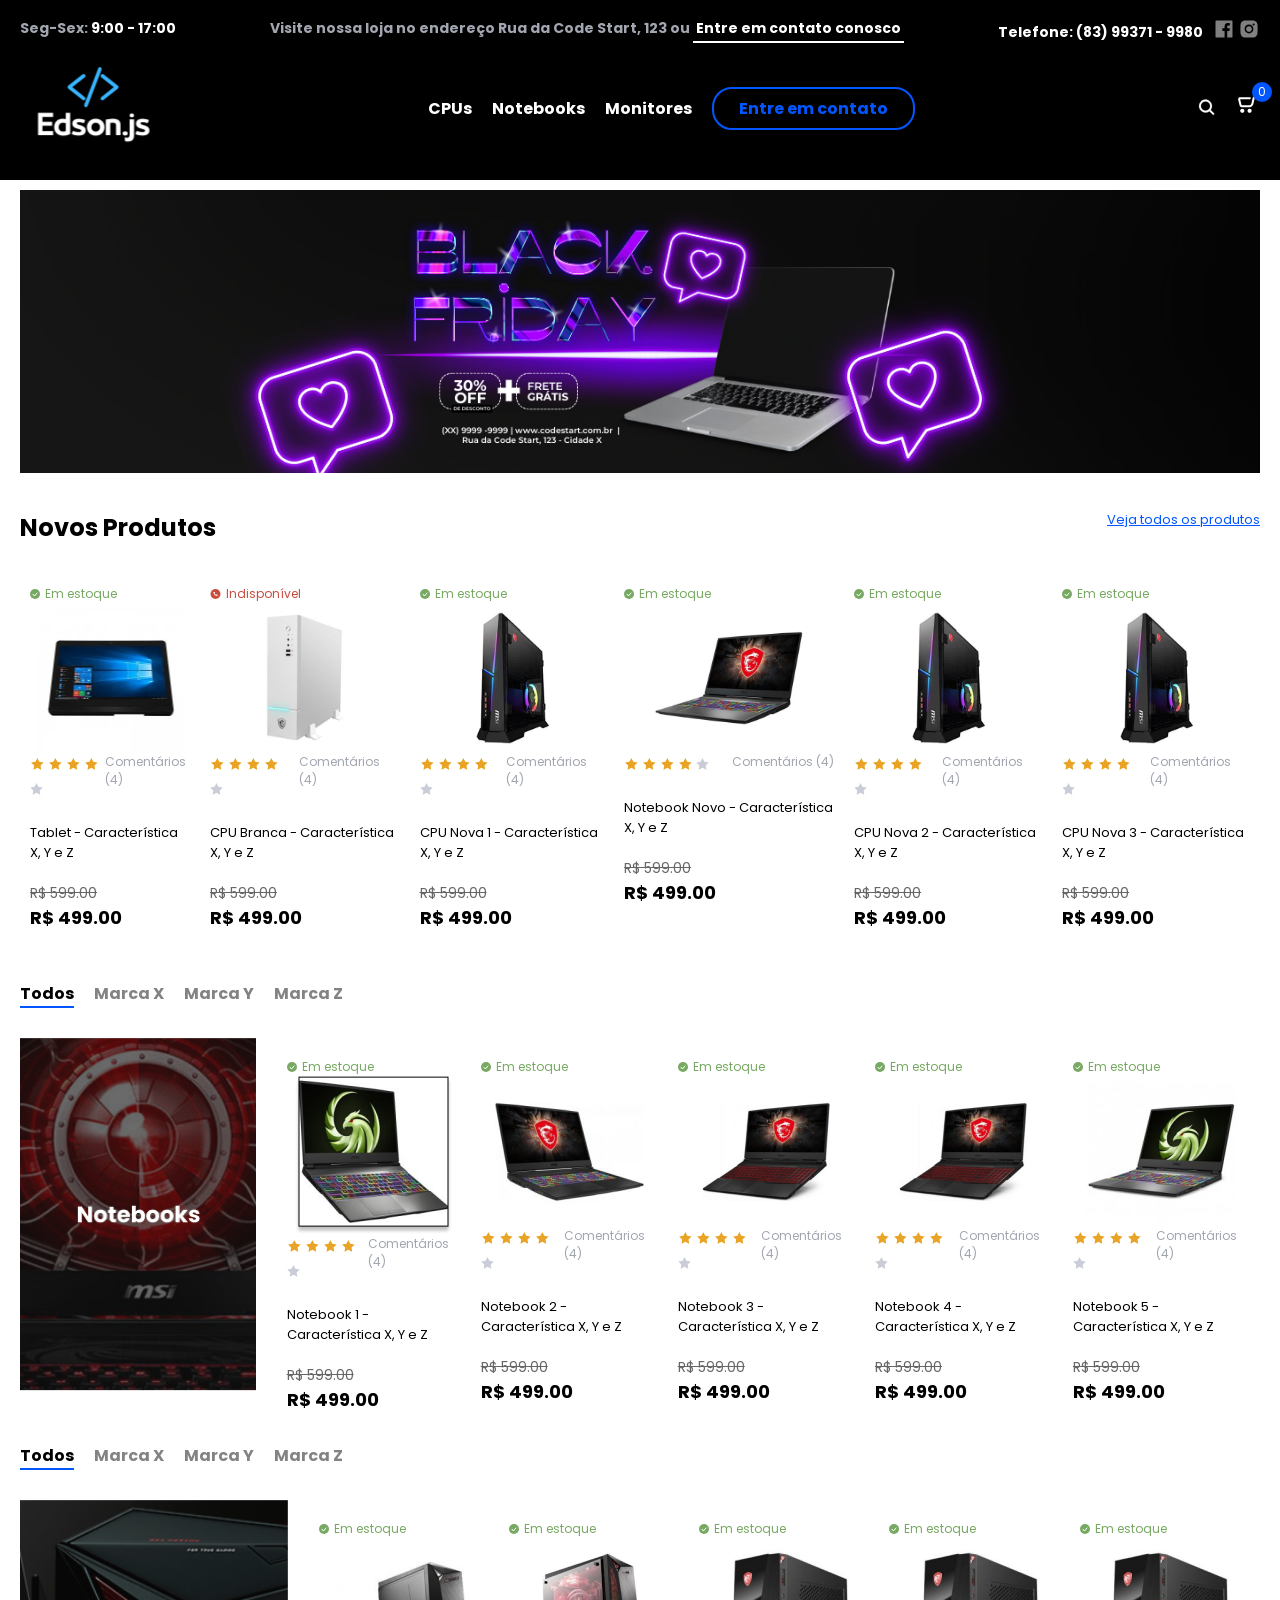
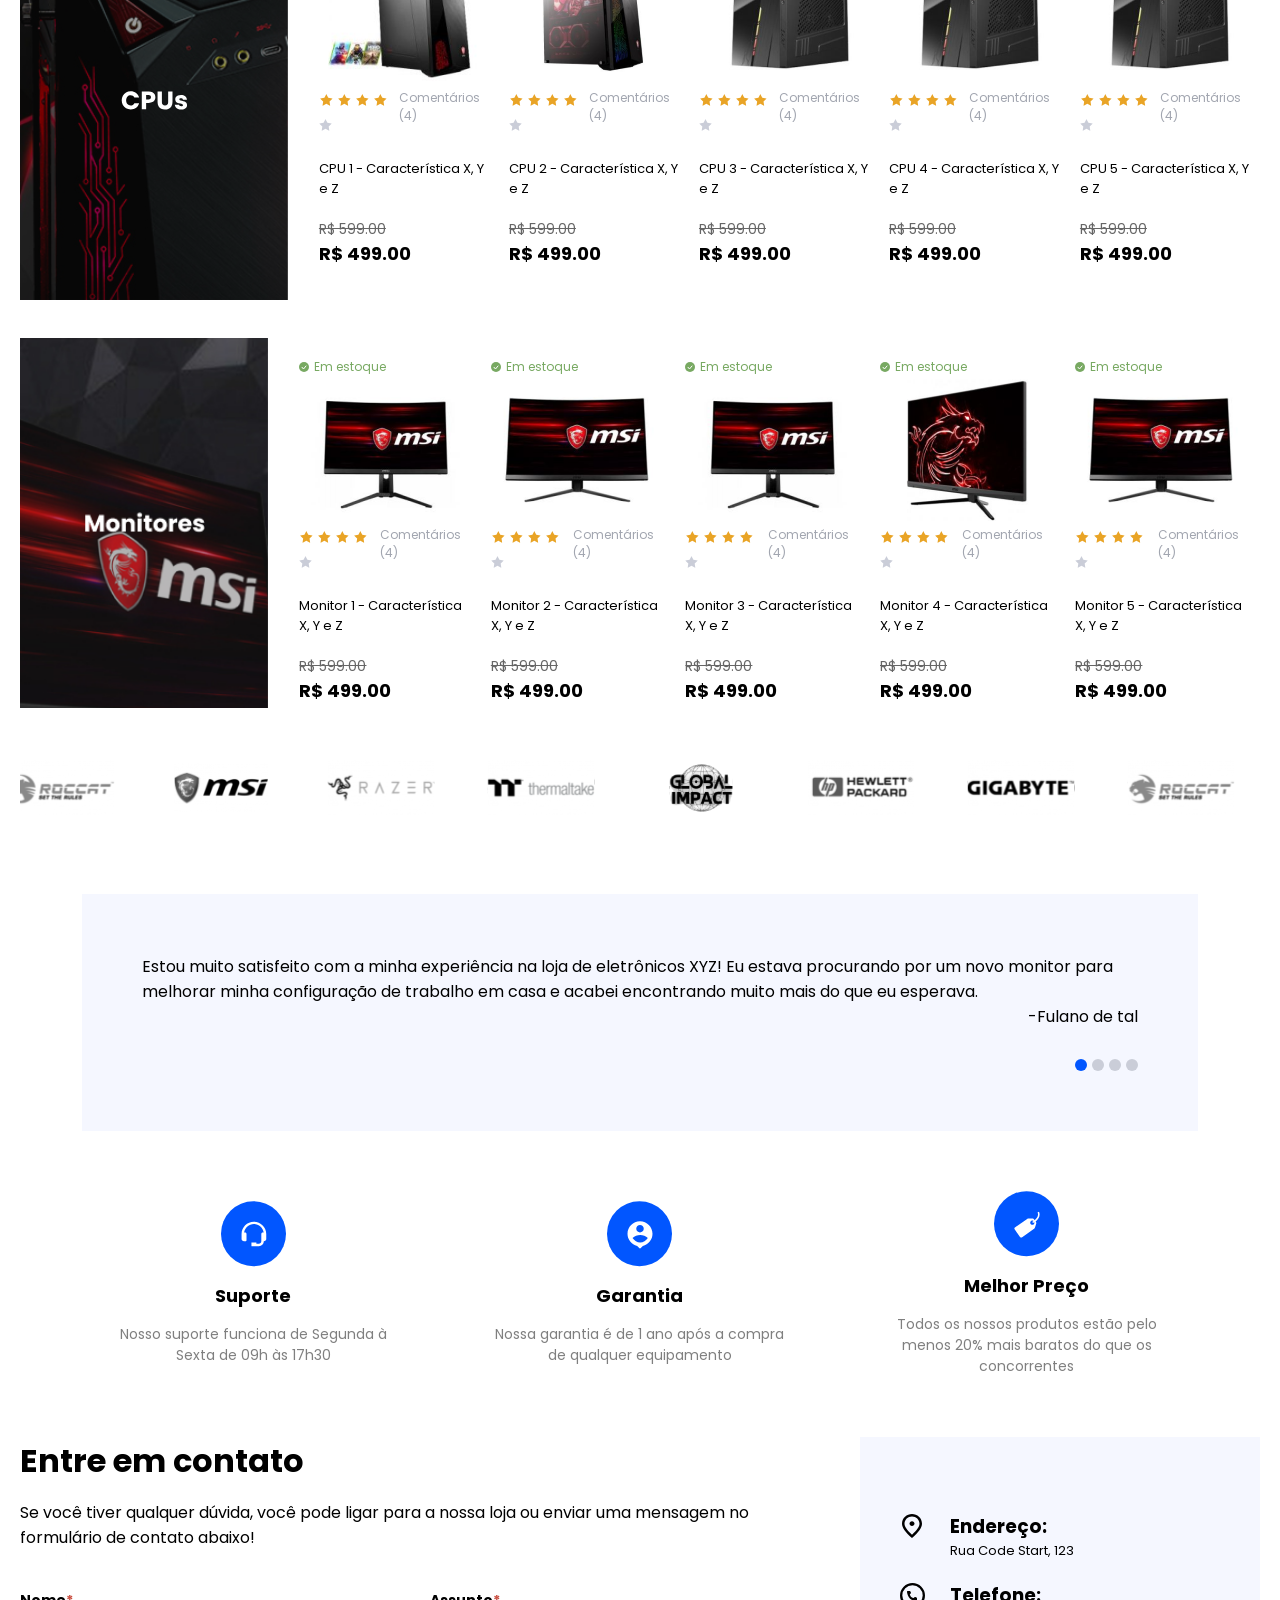
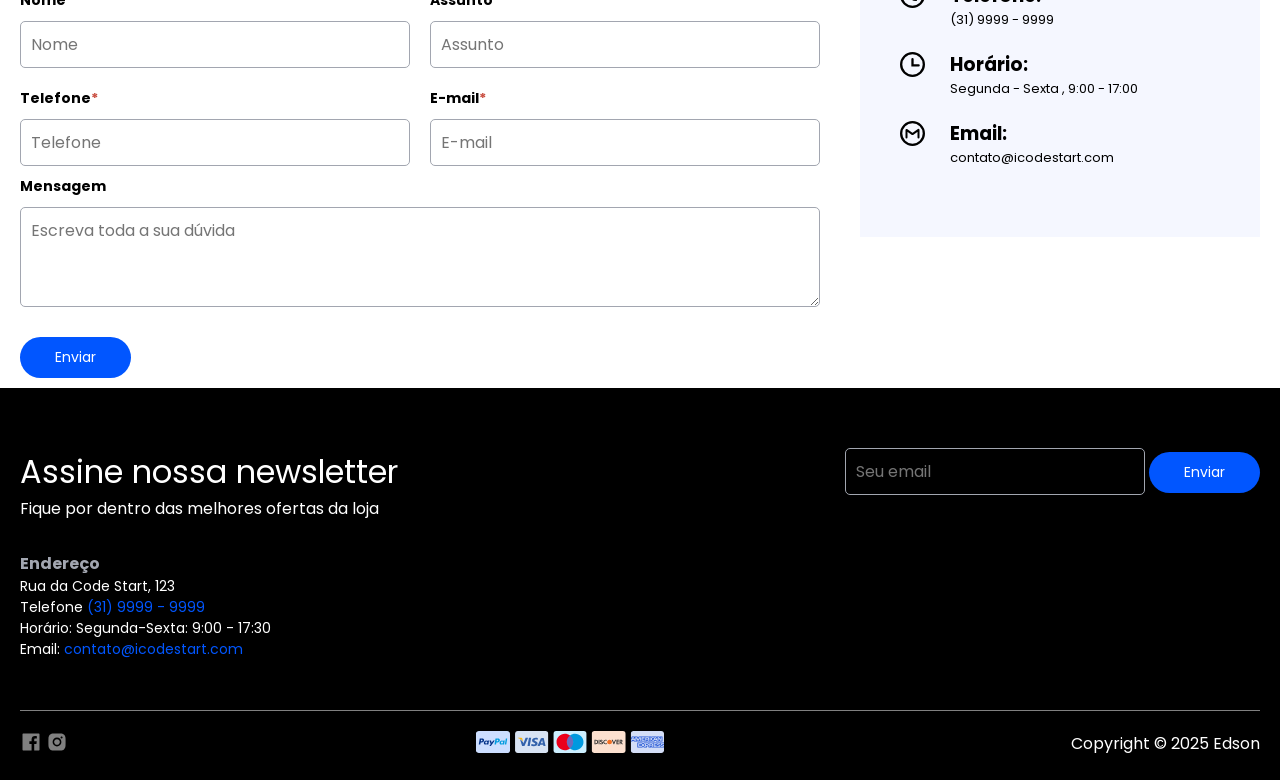
==== commit ca998dcc: "Parte de contato quase concluida" ====
--- a/index.html
+++ b/index.html
@@ -25,7 +25,7 @@
                 </div>
                 <div class="store-contacts">
                     <div class="cellphones">
-                        <p>Telefone: (XX) 9999 - 9999</p>
+                        <p>Telefone: (83) 99371 - 9980</p>
                     </div>
                     <div class="social-icons">
                         <img src="./assets/facebook-filled.svg" alt="Facebook Code Start">
@@ -925,18 +925,18 @@
                                 </div>
                                 <div class="group-form">
                                     <label>E-mail<span>*</span></label>
-                                    <input type="email" id="mail" placeholder="E-mail" />
+                                    <input type="email" id="email" placeholder="E-mail" />
                                 </div>
                             </div>
                             <div class="group-form">
                                 <label>Mensagem</label>
-                                <textarea id="mensagem" placeholder="Escreva toda a sua dúvida"></textarea>
+                                <textarea id="message" placeholder="Escreva toda a sua dúvida"></textarea>
                             </div>
                         </div>
                         <input type="submit" value="Enviar" />
                     </form>
                     <p id="loading" style="display: none;">Carregando</p>
-                    <p id="sucess-message" style="display: none;">Mensagem enviada com sucesso!</p>
+                    <p id="success-message" style="display: none;">Mensagem enviada com sucesso!</p>
                     <p id="error-message" style="display: none;">Erro ao enviar mensagem. Envie um email para edson.silva@dcx.ufpb.br</p>
                 </div>
                 <div class="infos-contact">
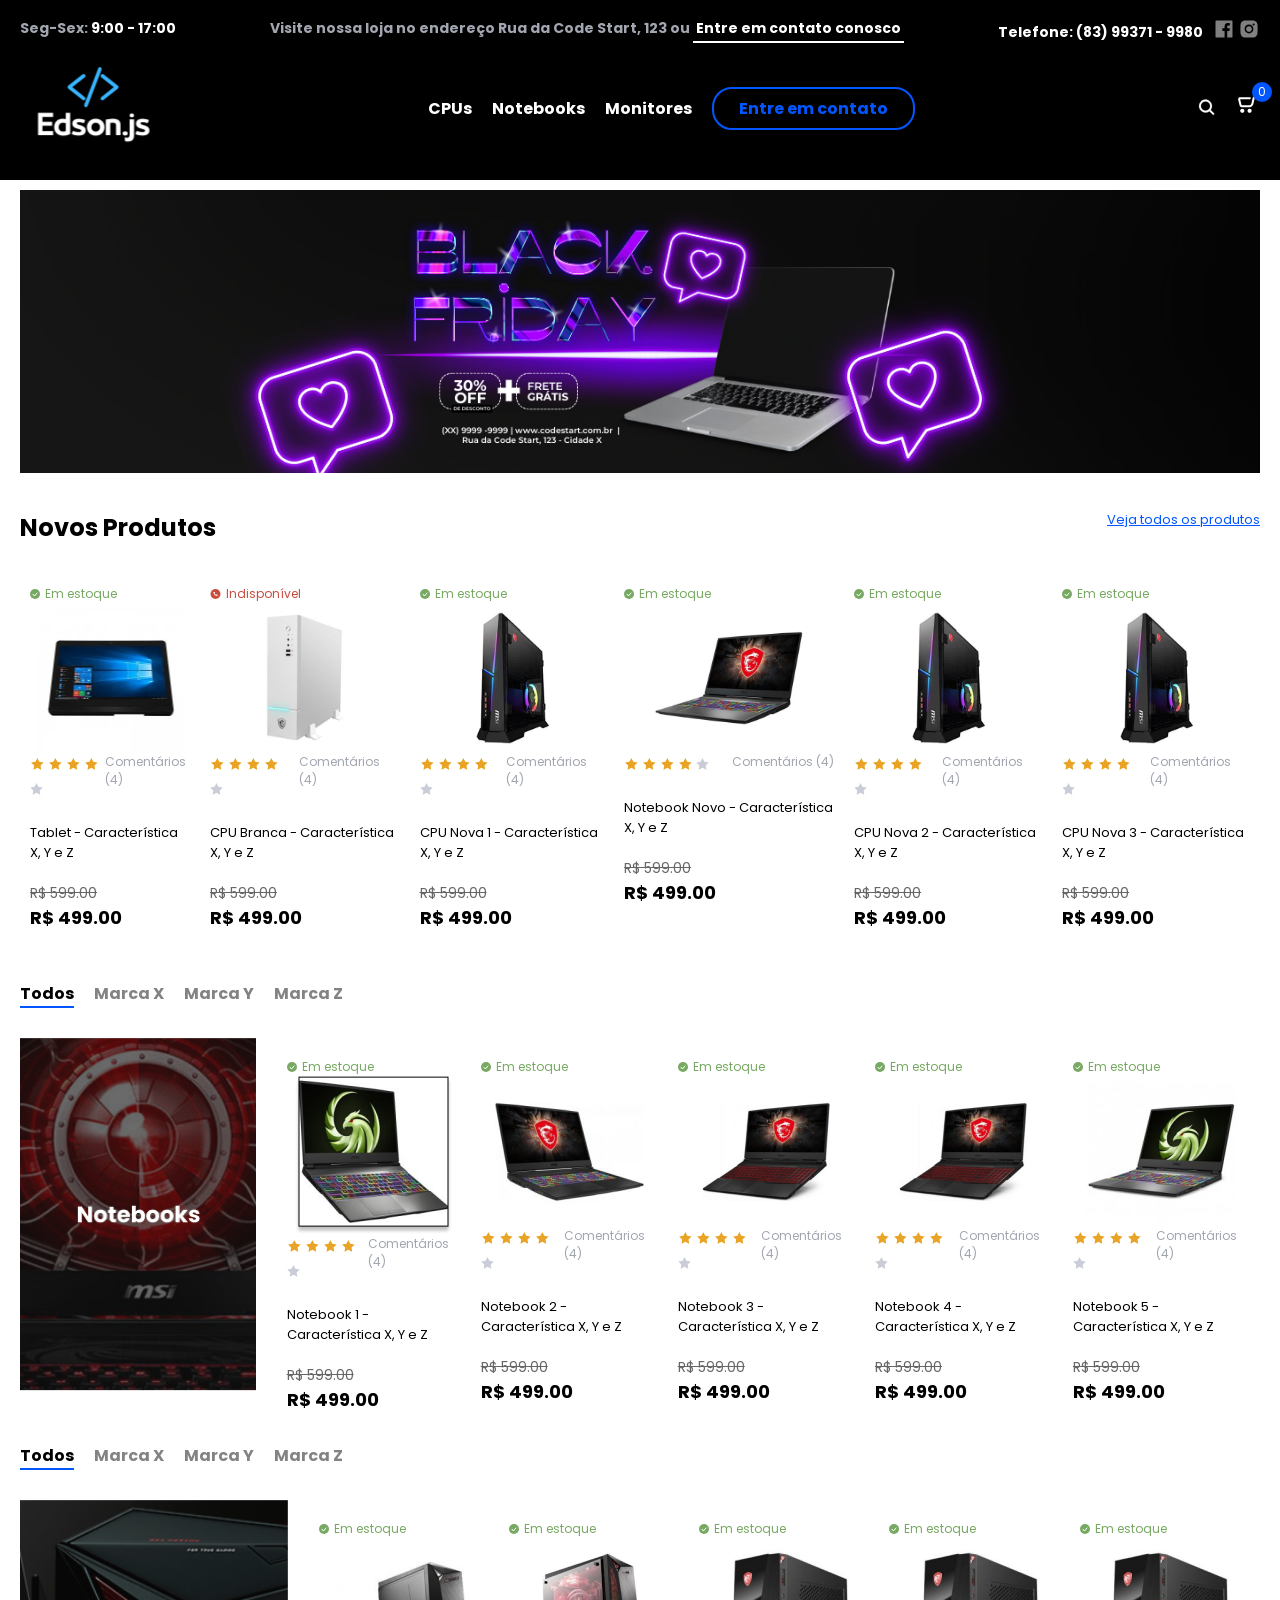
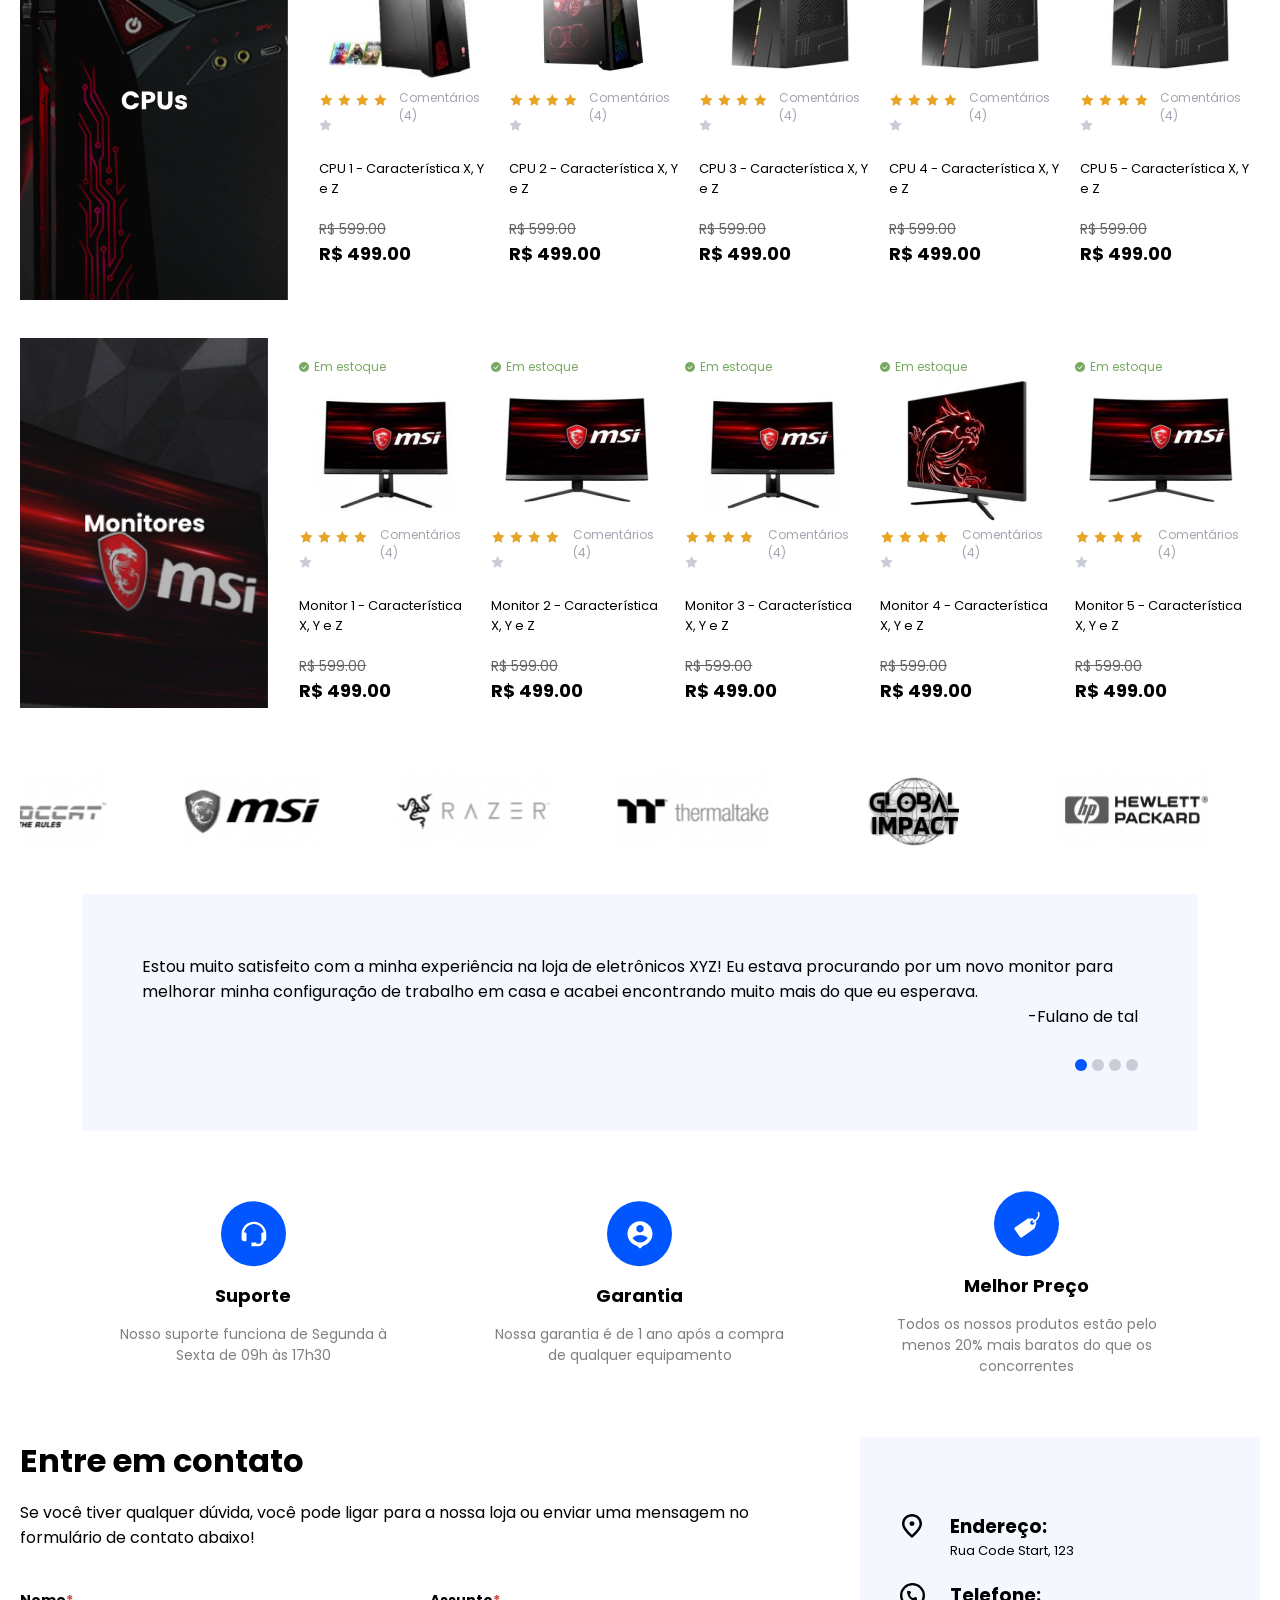
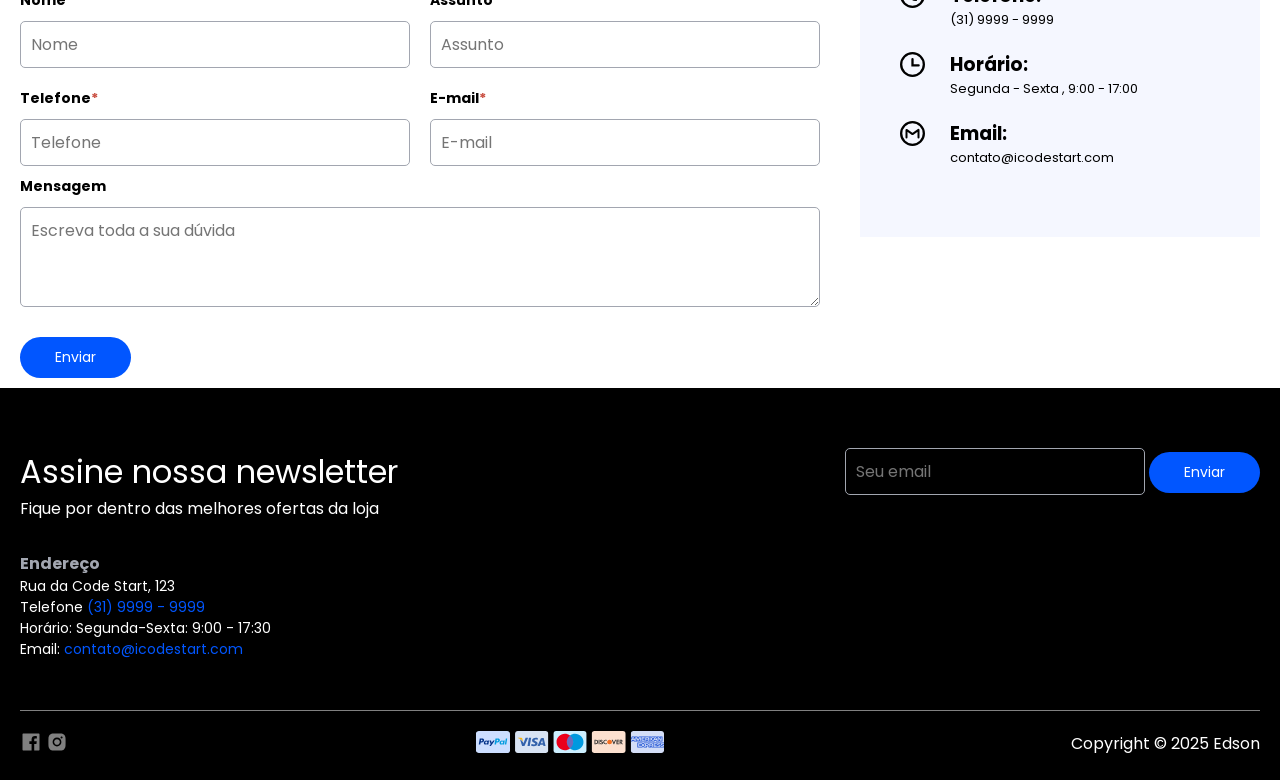
==== commit dffc38f0: "Alterações" ====
--- a/index.html
+++ b/index.html
@@ -269,6 +269,7 @@
         <div class="container">
             <div class="product-content">
                 <div class="product-filter">
+                    <h3 class="title-section-products">Notebooks</h3>
                     <nav class="product-filter-brands">
                         <ul>
                             <li class="product-brand-active" data-brand="todos" data-products-type="notebook">Todos</li>
@@ -457,6 +458,7 @@
         <div class="container">
             <div class="product-content">
                 <div class="product-filter">
+                    <h3 class="title-section-products">CPUs</h3>
                     <nav class="product-filter-brands">
                         <ul>
                             <li class="product-brand-active" data-brand="todos" data-products-type="cpu">Todos</li>
@@ -645,6 +647,7 @@
         <div class="container">
             <div class="product-content">
                 <div class="product-filter">
+                    <h3 class="title-section-products">Monitores</h3>
                     <div class="monitor-products">
                         <div class="product-cover">
                             <img src="./assets/monitor-cover.png" alt="Monitors Code Start" />
@@ -937,7 +940,8 @@
                     </form>
                     <p id="loading" style="display: none;">Carregando</p>
                     <p id="success-message" style="display: none;">Mensagem enviada com sucesso!</p>
-                    <p id="error-message" style="display: none;">Erro ao enviar mensagem. Envie um email para edson.silva@dcx.ufpb.br</p>
+                    <p id="error-message" style="display: none;">Erro ao enviar mensagem. Envie um email para
+                        edson.silva@dcx.ufpb.br</p>
                 </div>
                 <div class="infos-contact">
                     <div class="line-contact-info">
--- a/style.css
+++ b/style.css
@@ -261,6 +261,14 @@
 }
 
 /* Estilo para produtos */
+.title-section-products {
+    font-size: 18px;
+    color: #00000080;
+    border-bottom: 1px solid #A2A6B0;
+    margin-bottom: 20px;
+    display: none;
+}
+
 .product-filter-brands ul {
     display: flex;
 }
@@ -690,6 +698,31 @@
     font-size: 18px;
 }
 
+.info-products-order-mobile {
+    display: none;
+}
+
+.info-products-order-mobile ul {
+    display: flex;
+    flex-direction: column;
+    border-bottom: 1px solid #A2A6B0;
+}
+
+.info-products-order-mobile ul li {
+    list-style: none;
+    font-weight: bold;
+}
+
+.info-products-order-mobile img {
+    width: 50px;
+    height: 50px;
+}
+
+.info-products-order-mobile span {
+    font-weight: normal;
+    margin-left: 10px;
+}
+
 .product-cart {
     display: flex;
     justify-content: center;
@@ -795,5 +828,22 @@
         flex-direction: column;
         align-items: center;
     }
+
+    .product-cover {
+        display: none;
+    }
+
+    .title-section-products {
+        display: block;
+    }
+
+    table {
+        display: none;
+    }
+
+    .info-products-order-mobile {
+        display: block;
+    }
+    
     
 }
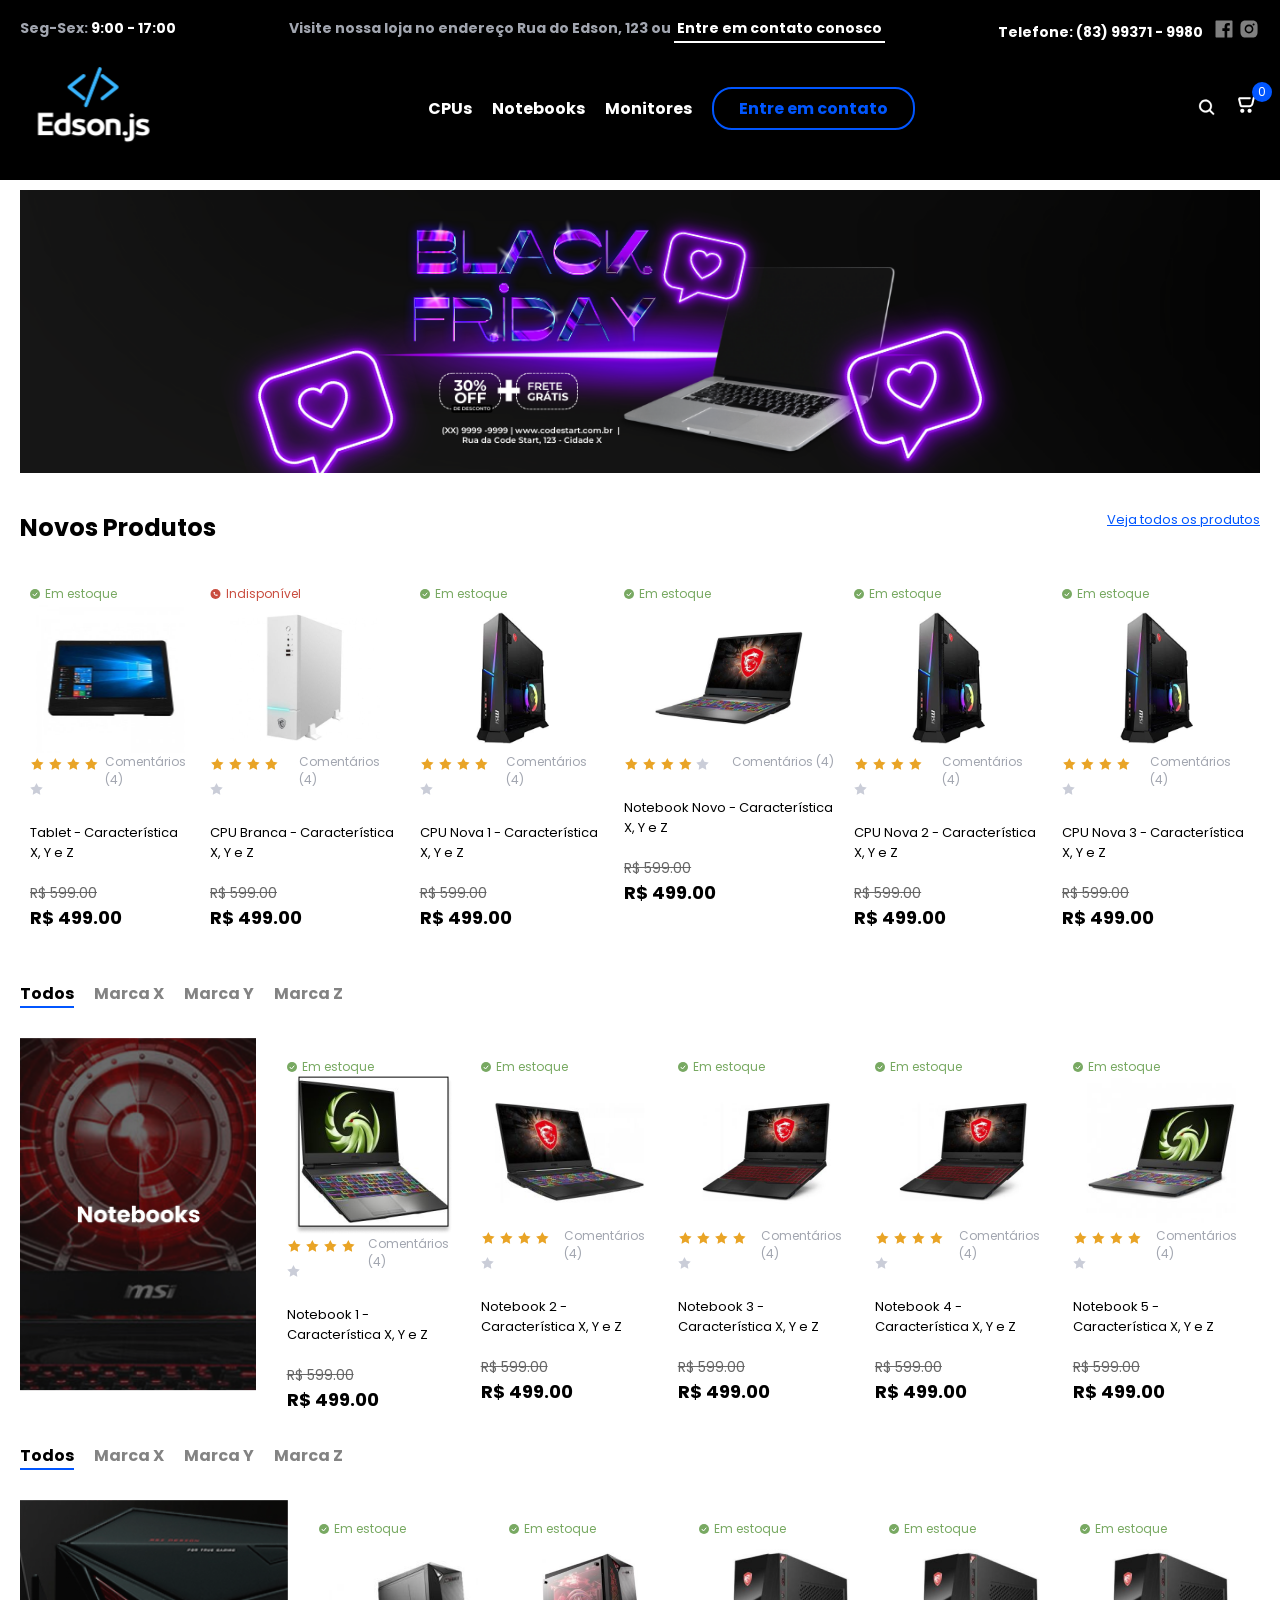
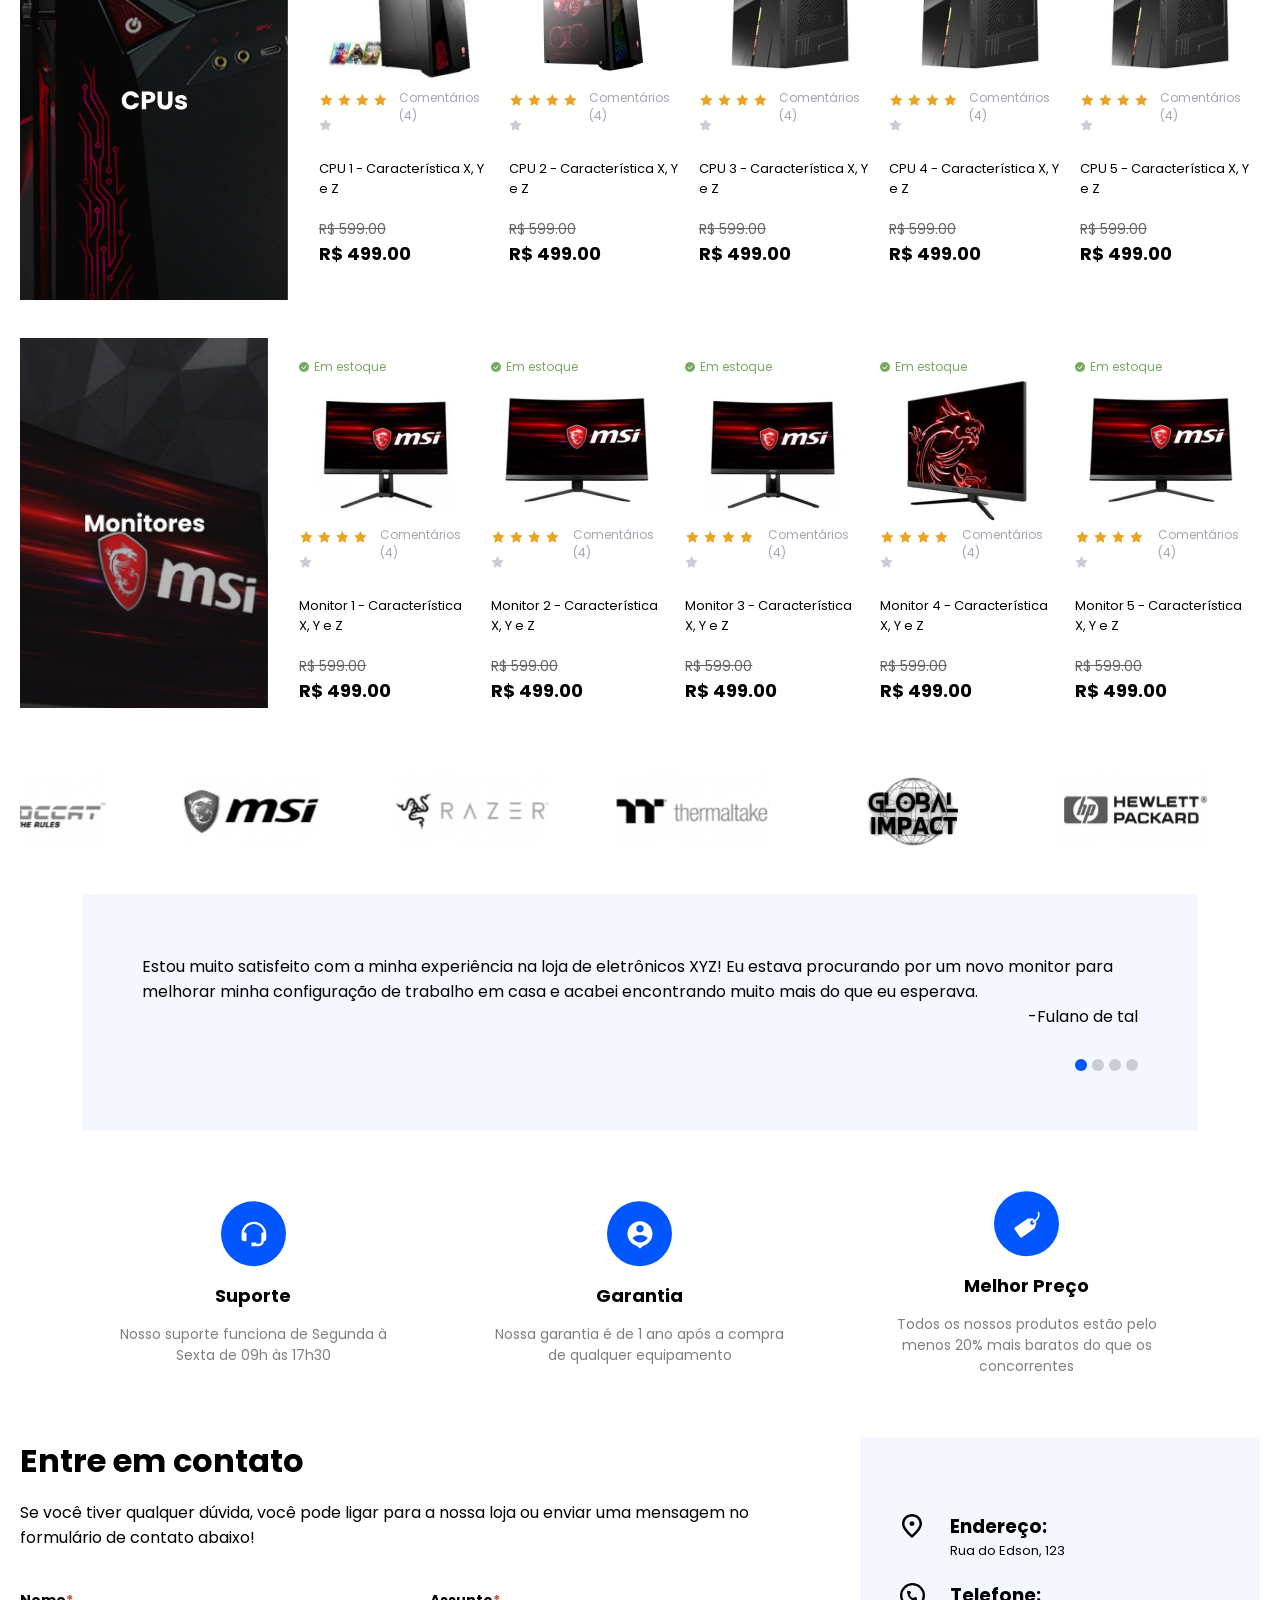
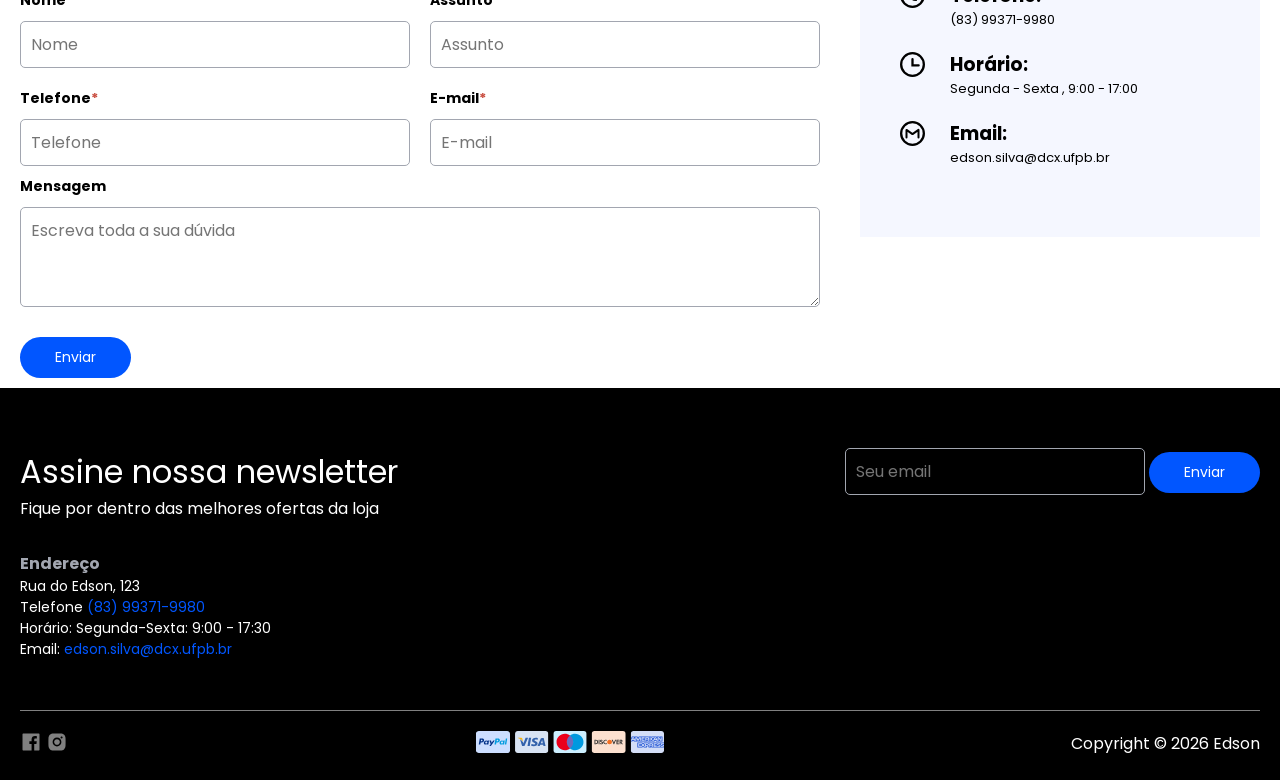
==== commit 32f5d810: "Projeto finalizado!" ====
--- a/index.html
+++ b/index.html
@@ -21,7 +21,7 @@
                     <p><span>Seg-Sex:</span> 9:00 - 17:00</p>
                 </div>
                 <div class="our-adress">
-                    <p>Visite nossa loja no endereço Rua da Code Start, 123 ou <span>Entre em contato conosco</span></p>
+                    <p>Visite nossa loja no endereço Rua do Edson, 123 ou <span>Entre em contato conosco</span></p>
                 </div>
                 <div class="store-contacts">
                     <div class="cellphones">
@@ -29,7 +29,7 @@
                     </div>
                     <div class="social-icons">
                         <img src="./assets/facebook-filled.svg" alt="Facebook Code Start">
-                        <img src="./assets/instagram-filled.svg" alt="Instagran Code Start">
+                        <a href="https://www.instagram.com/joaoedson_/" target="_blank"><img src="./assets/instagram-filled.svg" alt="Instagran"></a>
                     </div>
                 </div>
             </div>
@@ -948,14 +948,14 @@
                         <img src="./assets/local-icon.svg" alt="Endereço Code Start">
                         <div class="text-contact-info">
                             <h3>Endereço:</h3>
-                            <h4>Rua Code Start, 123</h4>
+                            <h4>Rua do Edson, 123</h4>
                         </div>
                     </div>
                     <div class="line-contact-info">
                         <img src="./assets/phone-icon.svg" alt="Telefone Code Start">
                         <div class="text-contact-info">
                             <h3>Telefone:</h3>
-                            <h4>(31) 9999 - 9999</h4>
+                            <h4>(83) 99371-9980</h4>
                         </div>
                     </div>
                     <div class="line-contact-info">
@@ -969,7 +969,7 @@
                         <img src="./assets/mail-icon.svg" alt="Email Code Start">
                         <div class="text-contact-info">
                             <h3>Email:</h3>
-                            <h4>contato@icodestart.com</h4>
+                            <h4>edson.silva@dcx.ufpb.br</h4>
                         </div>
                     </div>
                 </div>
@@ -991,15 +991,15 @@
             <div class="infos-footer">
                 <div class="card-footer">
                     <span>Endereço</span>
-                    <p>Rua da Code Start, 123</p>
-                    <p>Telefone <a href="tel:+553199999999">(31) 9999 - 9999</a></p>
+                    <p>Rua do Edson, 123</p>
+                    <p>Telefone <a href="tel:+5583993719980">(83) 99371-9980</a></p>
                     <p>Horário: Segunda-Sexta: 9:00 - 17:30 </p>
-                    <p>Email: <a href="mailto:contato@icodestart.com">contato@icodestart.com</a></p>
+                    <p>Email: <a href="mailto:edson.silva@dcx.ufpb.br">edson.silva@dcx.ufpb.br</a></p>
                 </div>
                 <div class="additional-infos-footer">
                     <div class="social-icons-footer">
                         <img src="./assets/facebook-filled.svg" alt="Facebook">
-                        <img src="./assets/instagram-filled.svg" alt="Instagran">
+                        <a href="https://www.instagram.com/joaoedson_/" target="_blank"><img src="./assets/instagram-filled.svg" alt="Instagran"></a>
                     </div>
                     <div class="credit-cards-accepted">
                         <img src="./assets/payments/paypal.svg" alt="Paypal">
@@ -1009,7 +1009,7 @@
                         <img src="./assets/payments/american-express.svg" alt="American Express">
                     </div>
                     <div class="copy">
-                        <span>Copyright &copy; 2025 Edson</span>
+                        <span>Copyright &copy; 2026 Edson</span>
                     </div>
                 </div>
             </div>
--- a/style.css
+++ b/style.css
@@ -592,6 +592,7 @@
 .info-products-order {
     display: flex;
     flex-direction: column;
+    margin-bottom: 15px;
 }
 
 .send-order {
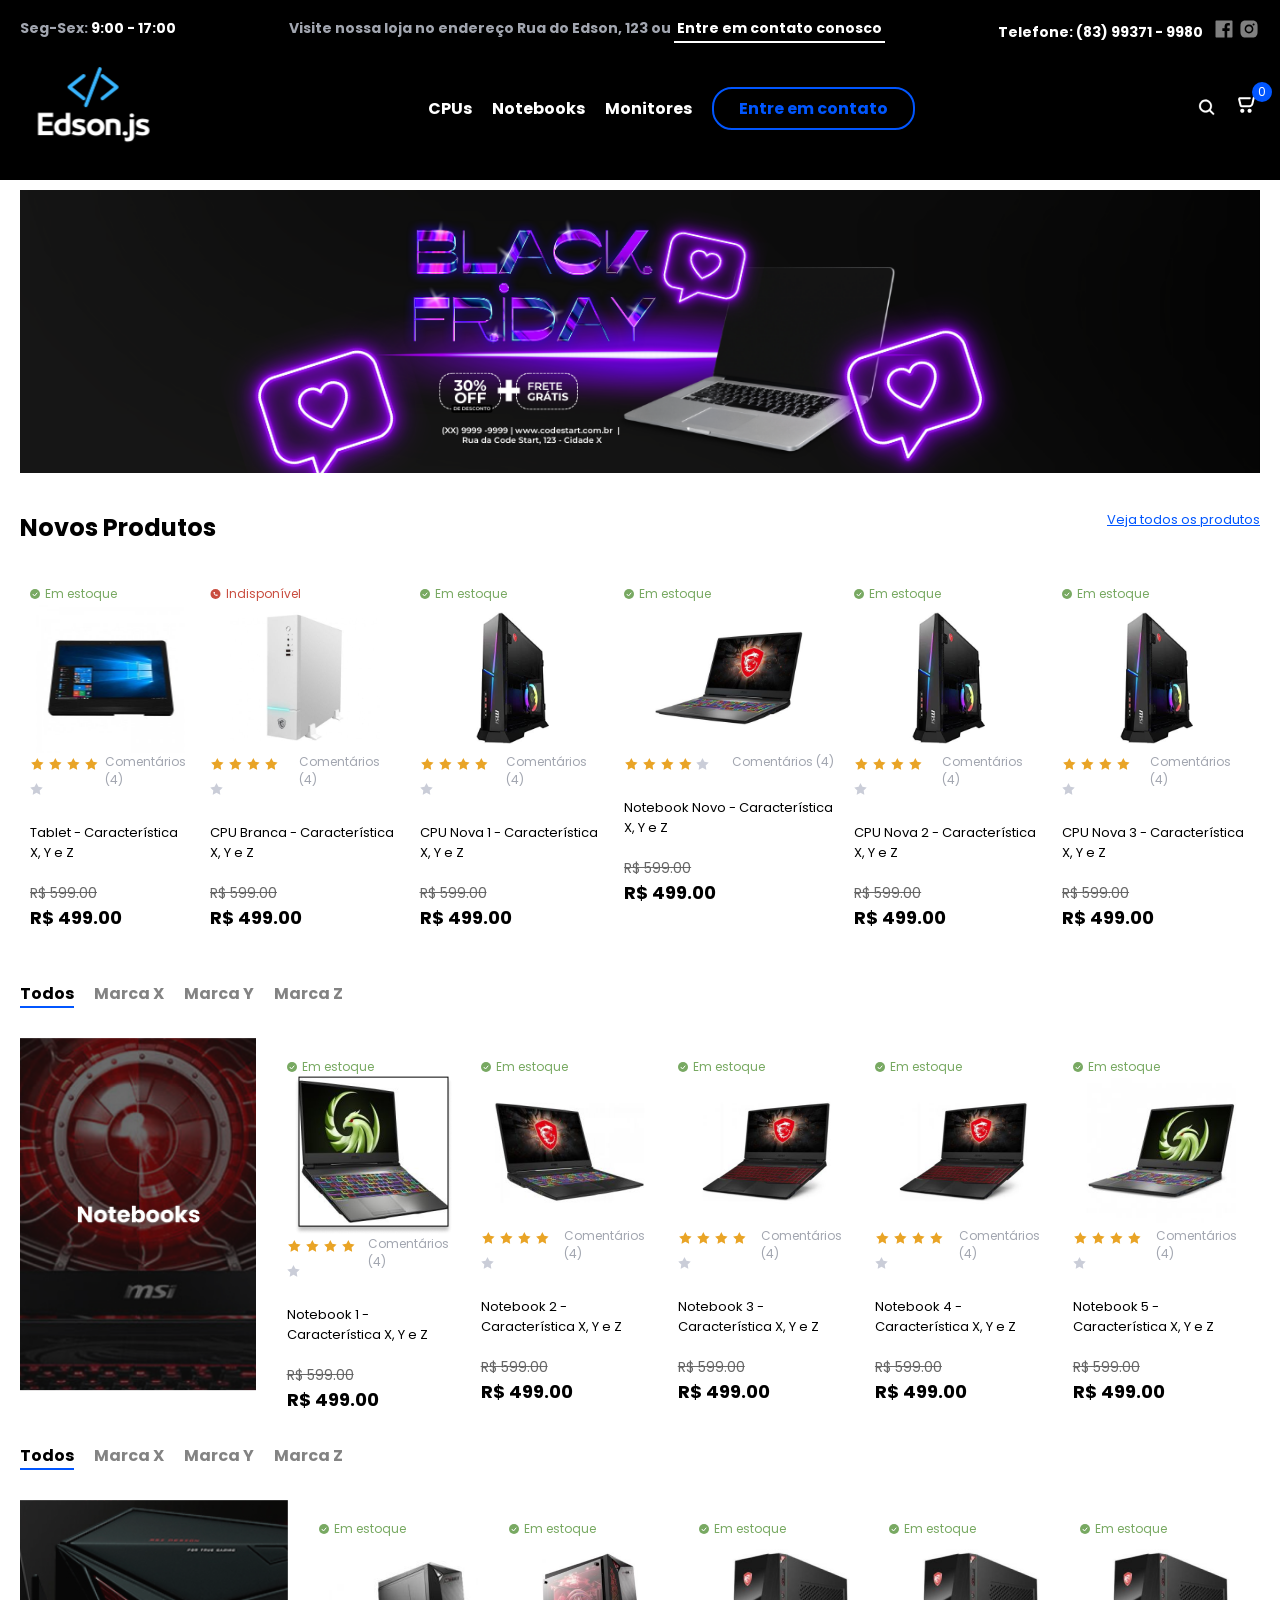
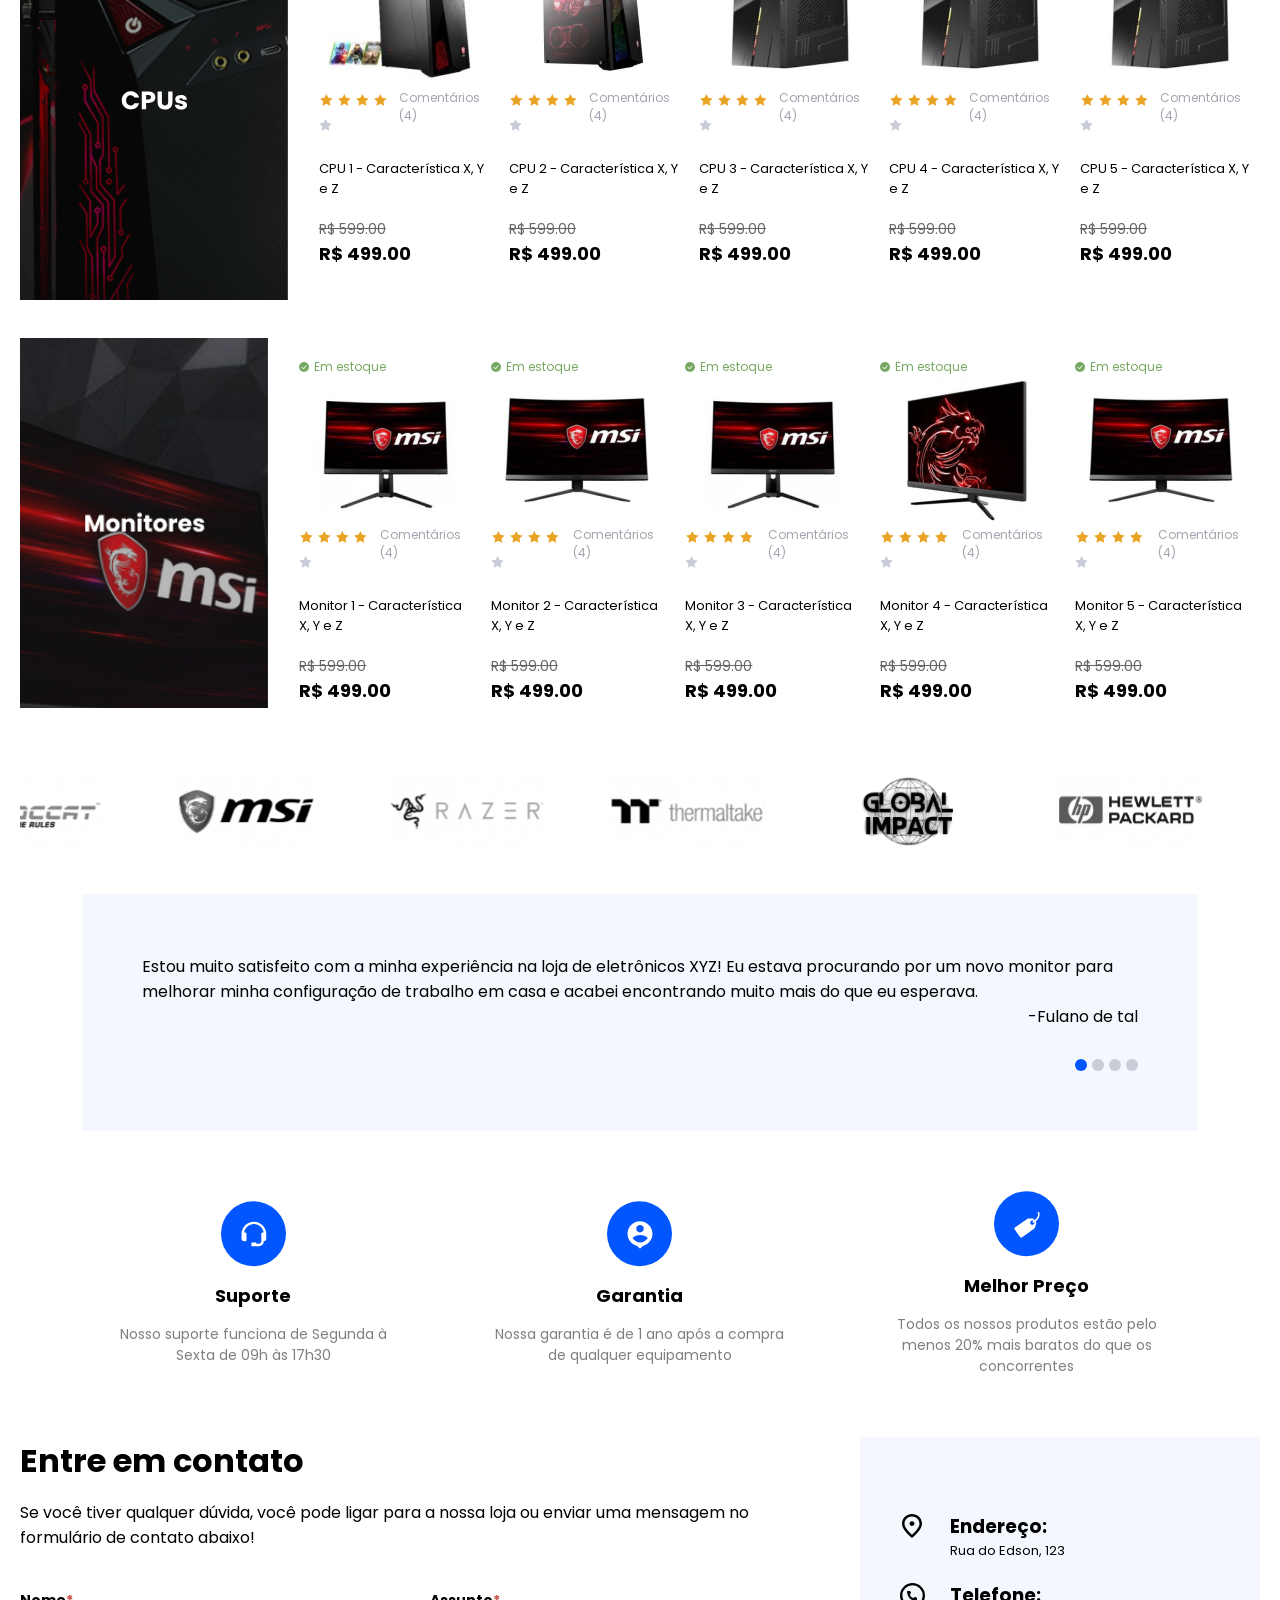
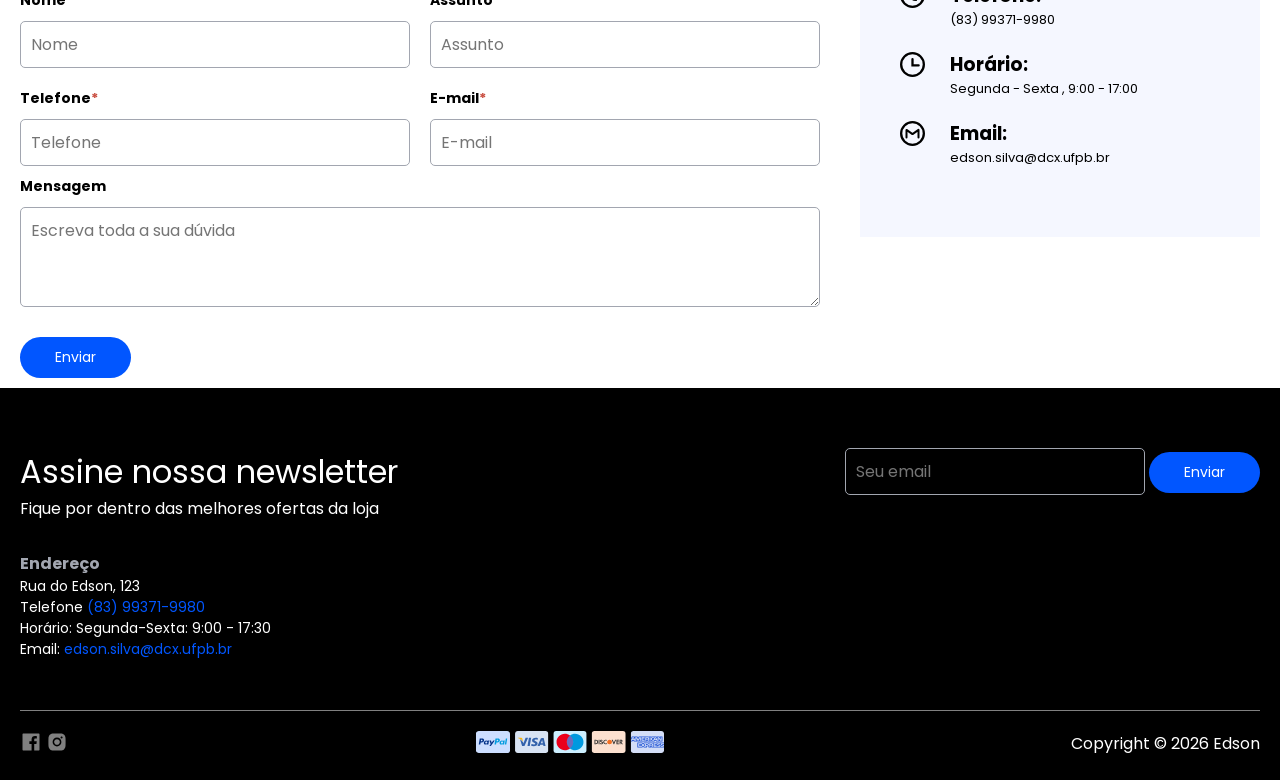
==== commit 8437b134: "Adicionando logo" ====
--- a/index.html
+++ b/index.html
@@ -11,6 +11,7 @@
     <link
         href="https://fonts.googleapis.com/css2?family=Poppins:ital,wght@0,100;0,200;0,300;0,400;0,500;0,600;0,700;0,800;0,900;1,100;1,200;1,300;1,400;1,500;1,600;1,700;1,800;1,900&display=swap"
         rel="stylesheet">
+    <link rel="icon" type="image/png" href="./assets/logo_site.png">
 </head>
 
 <body>
